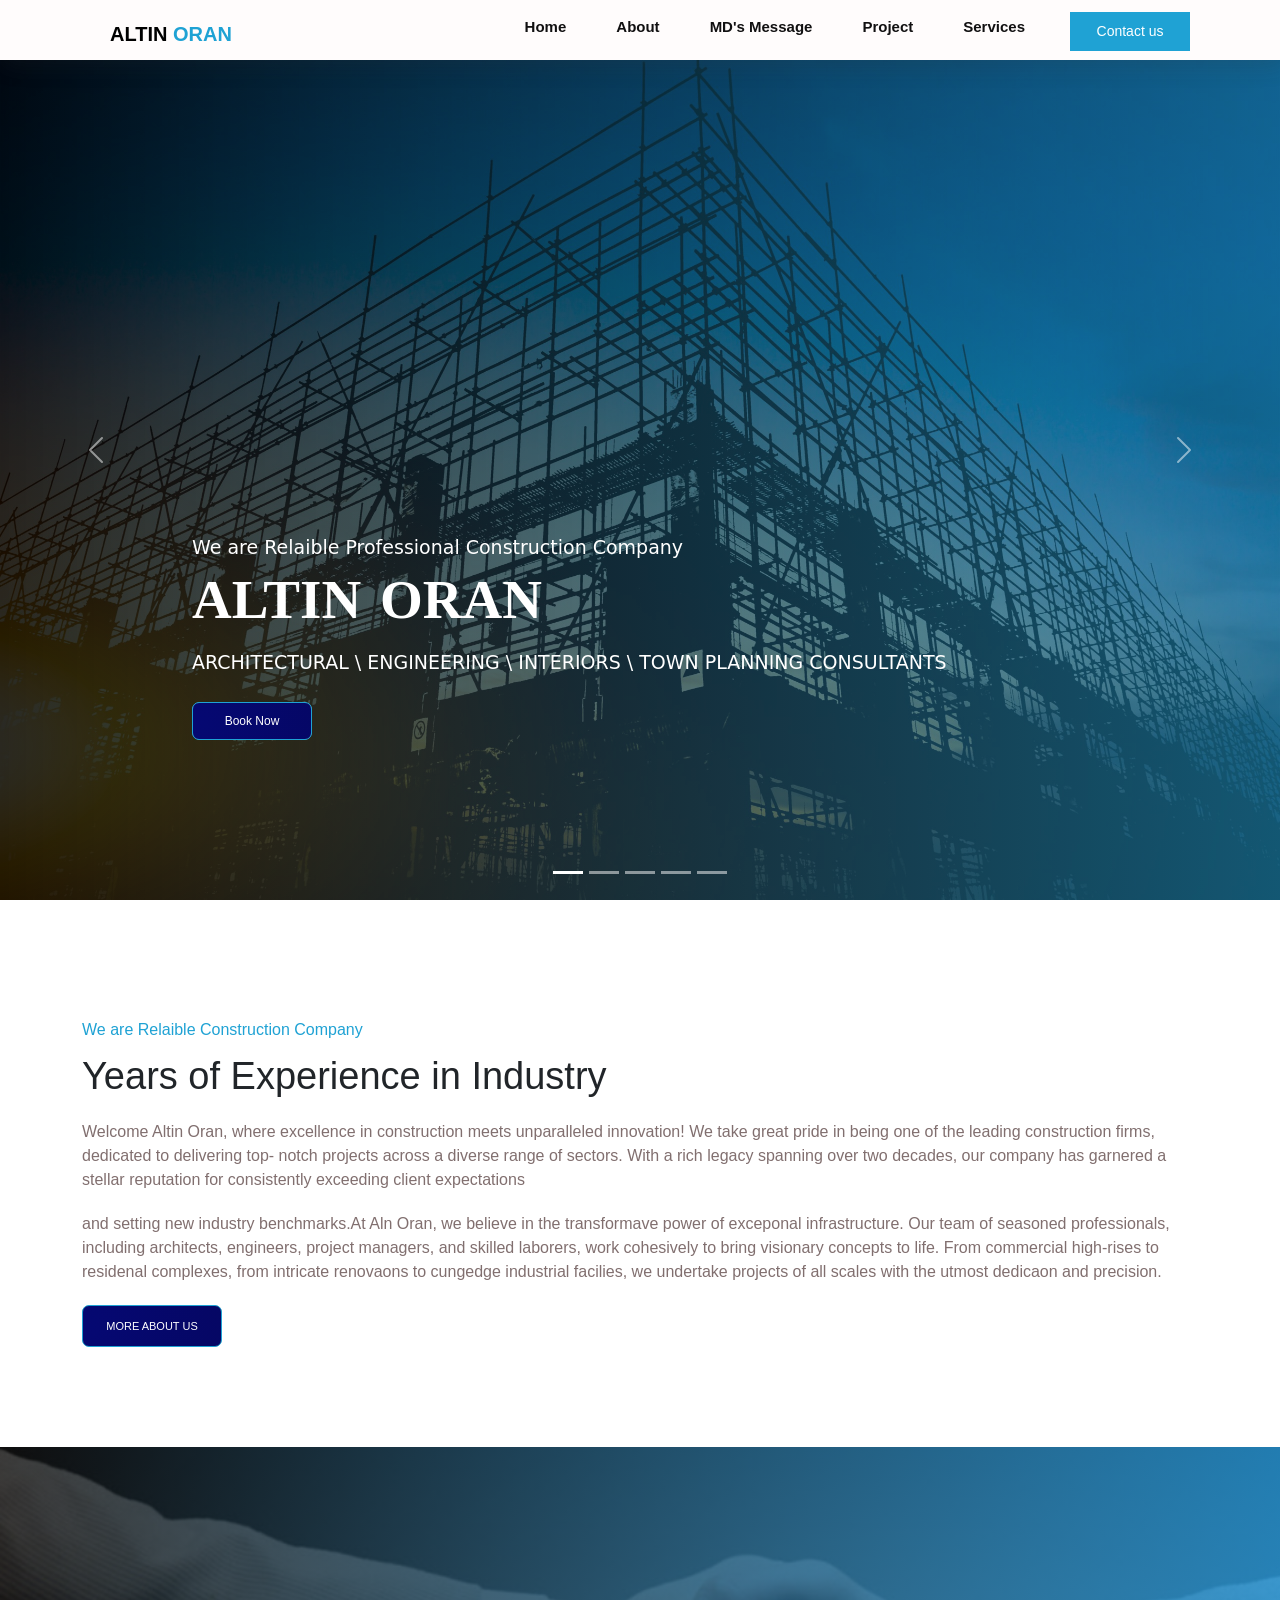
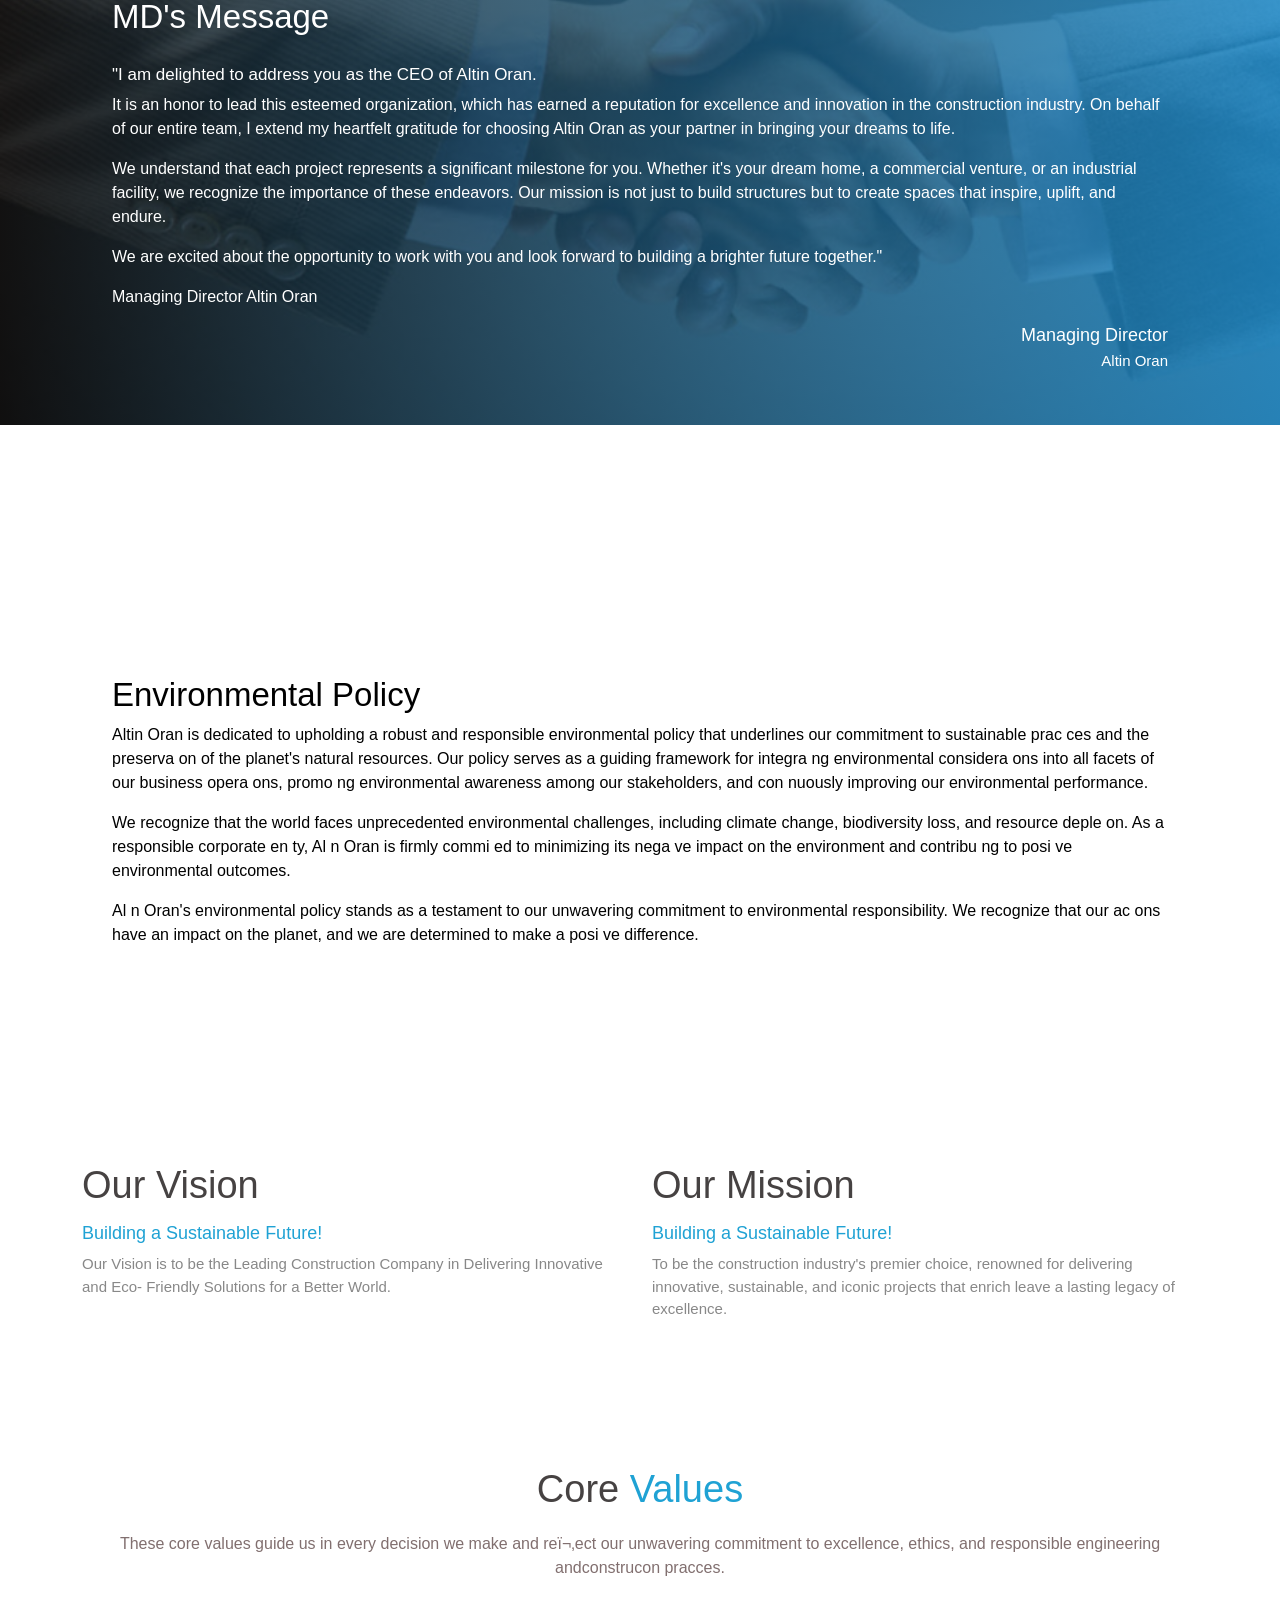
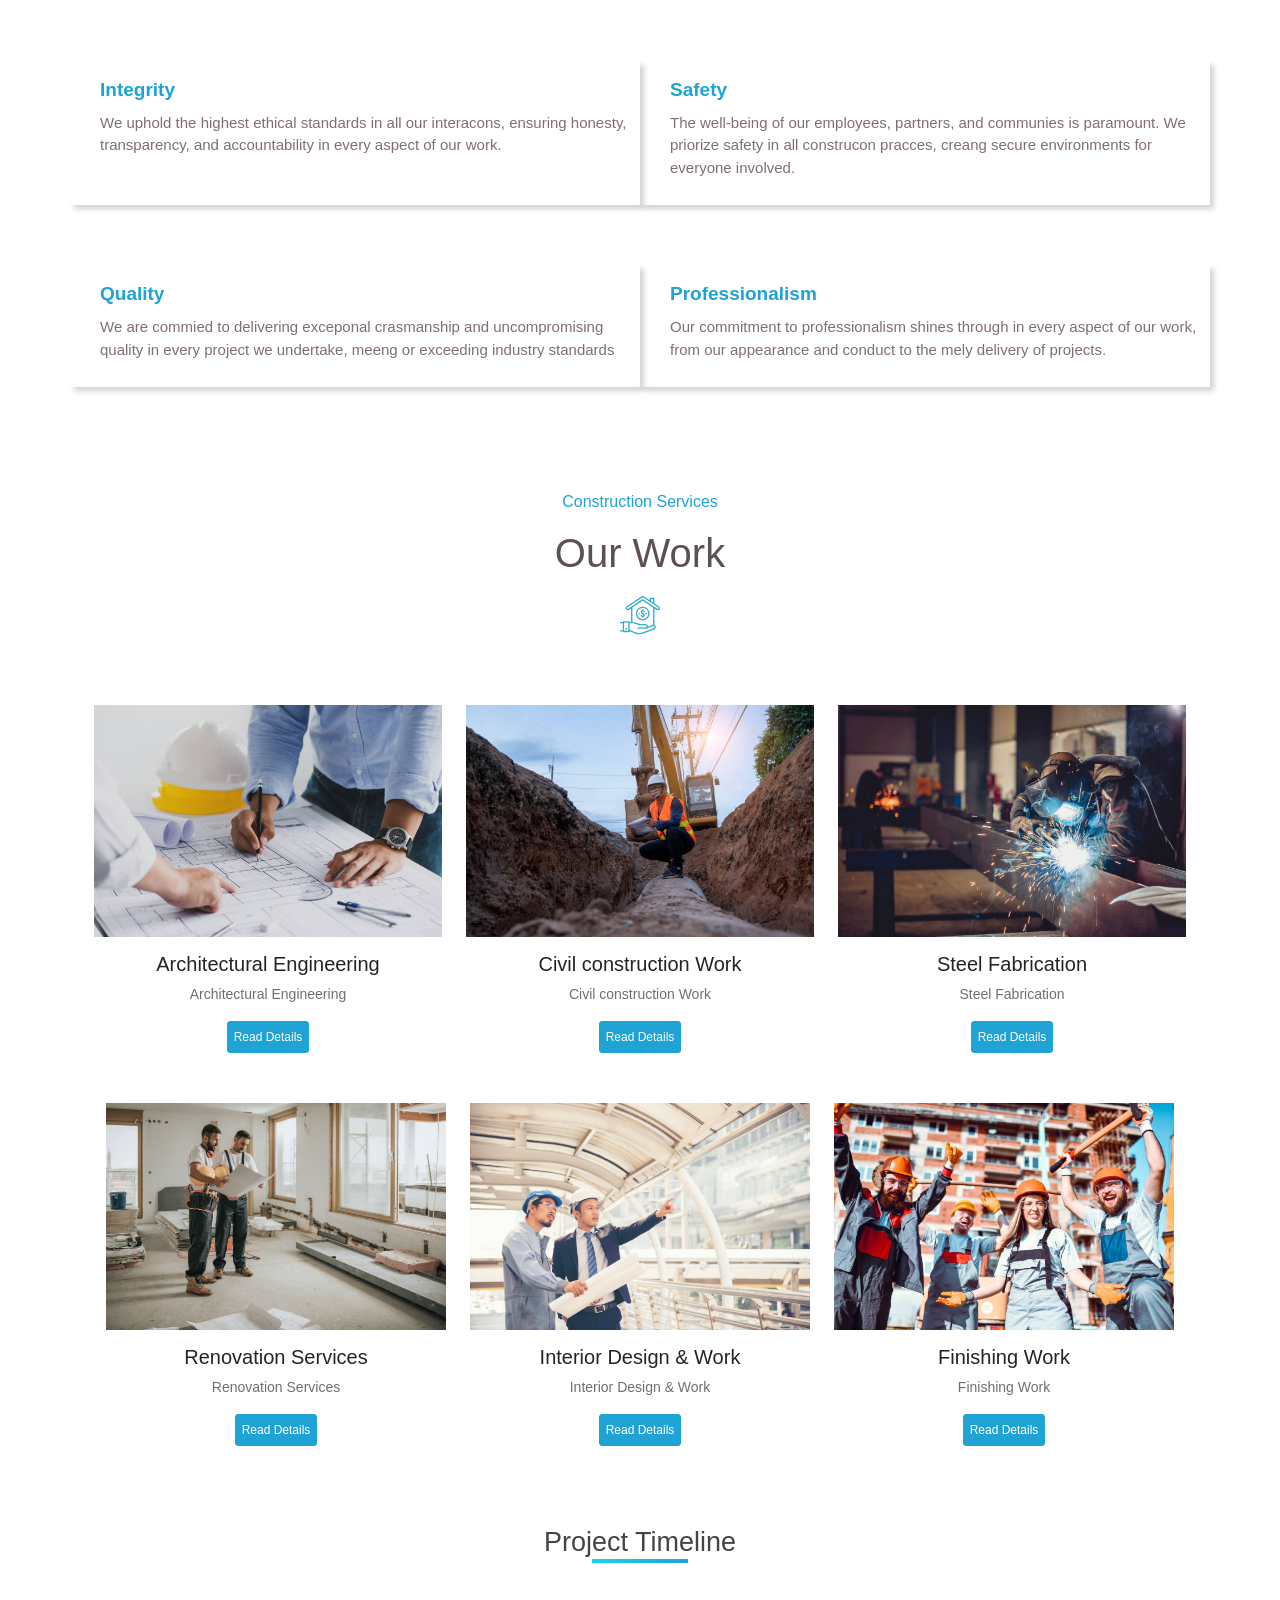
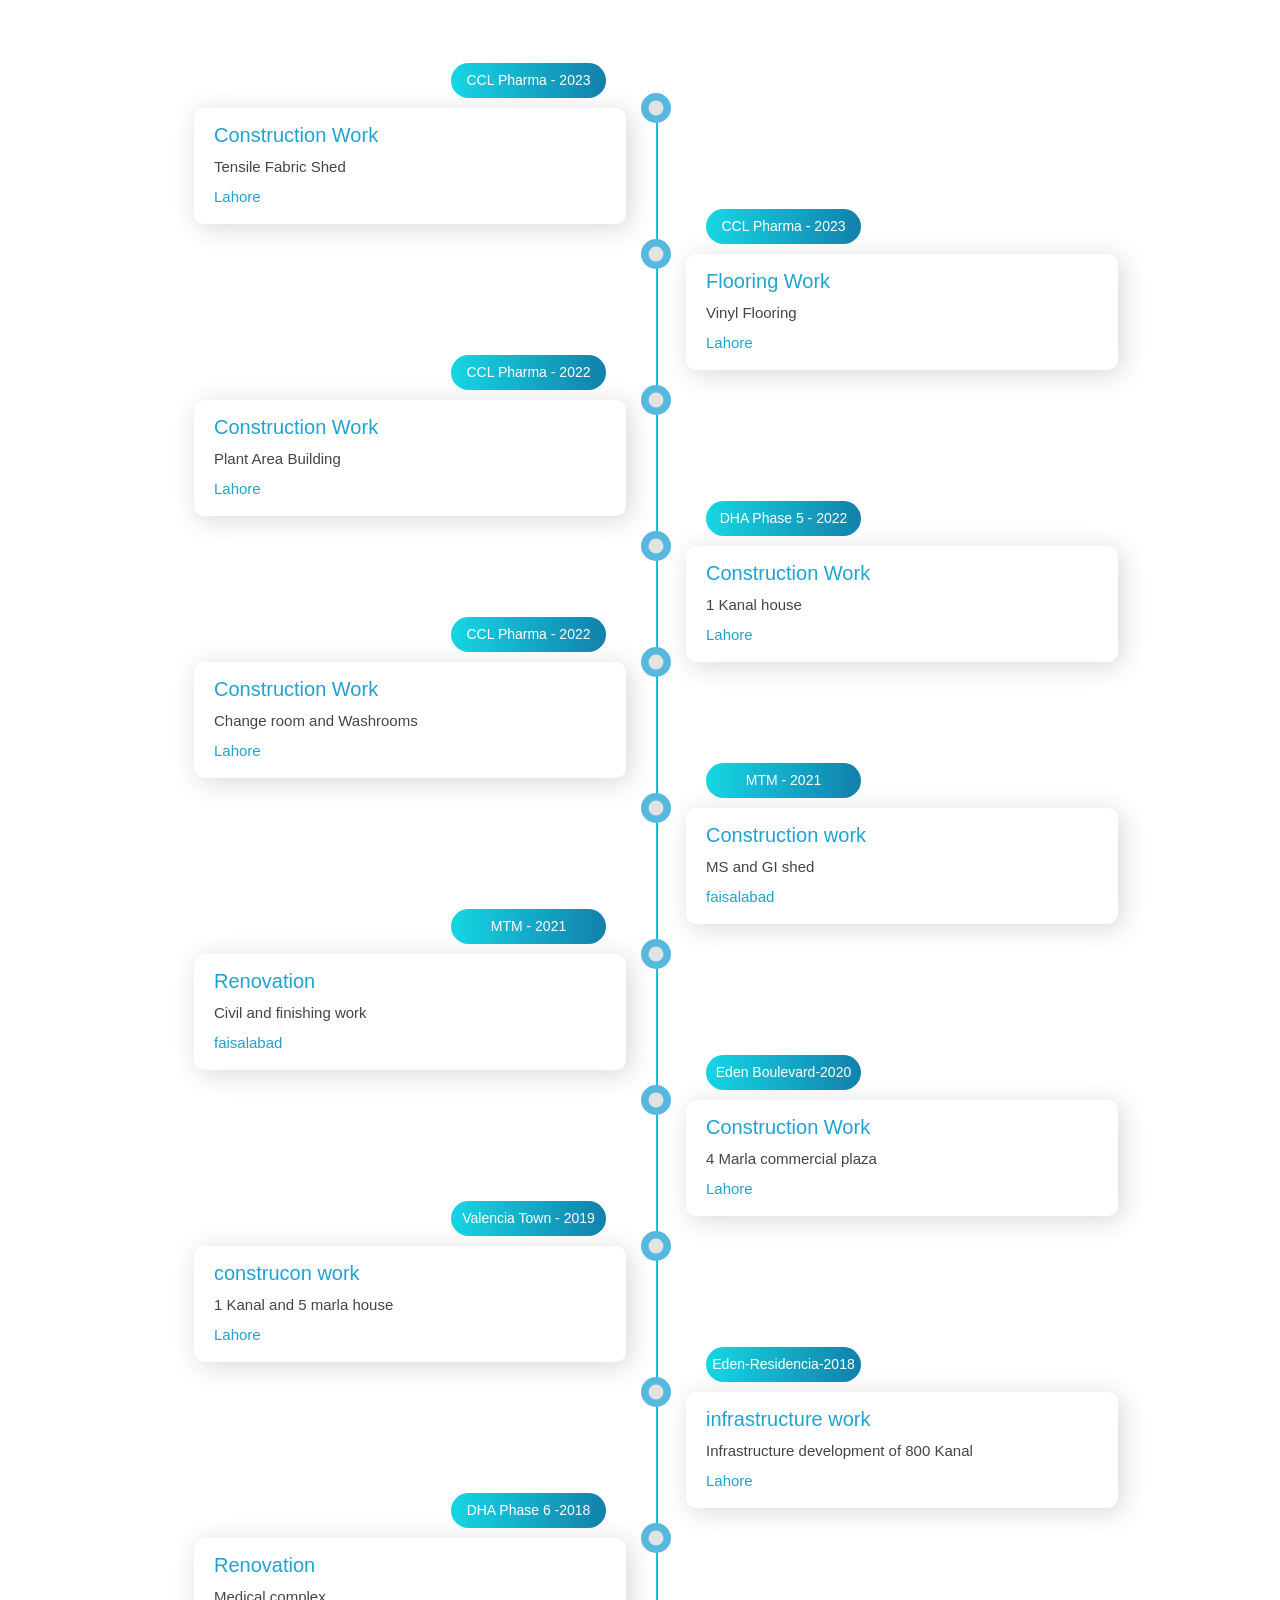
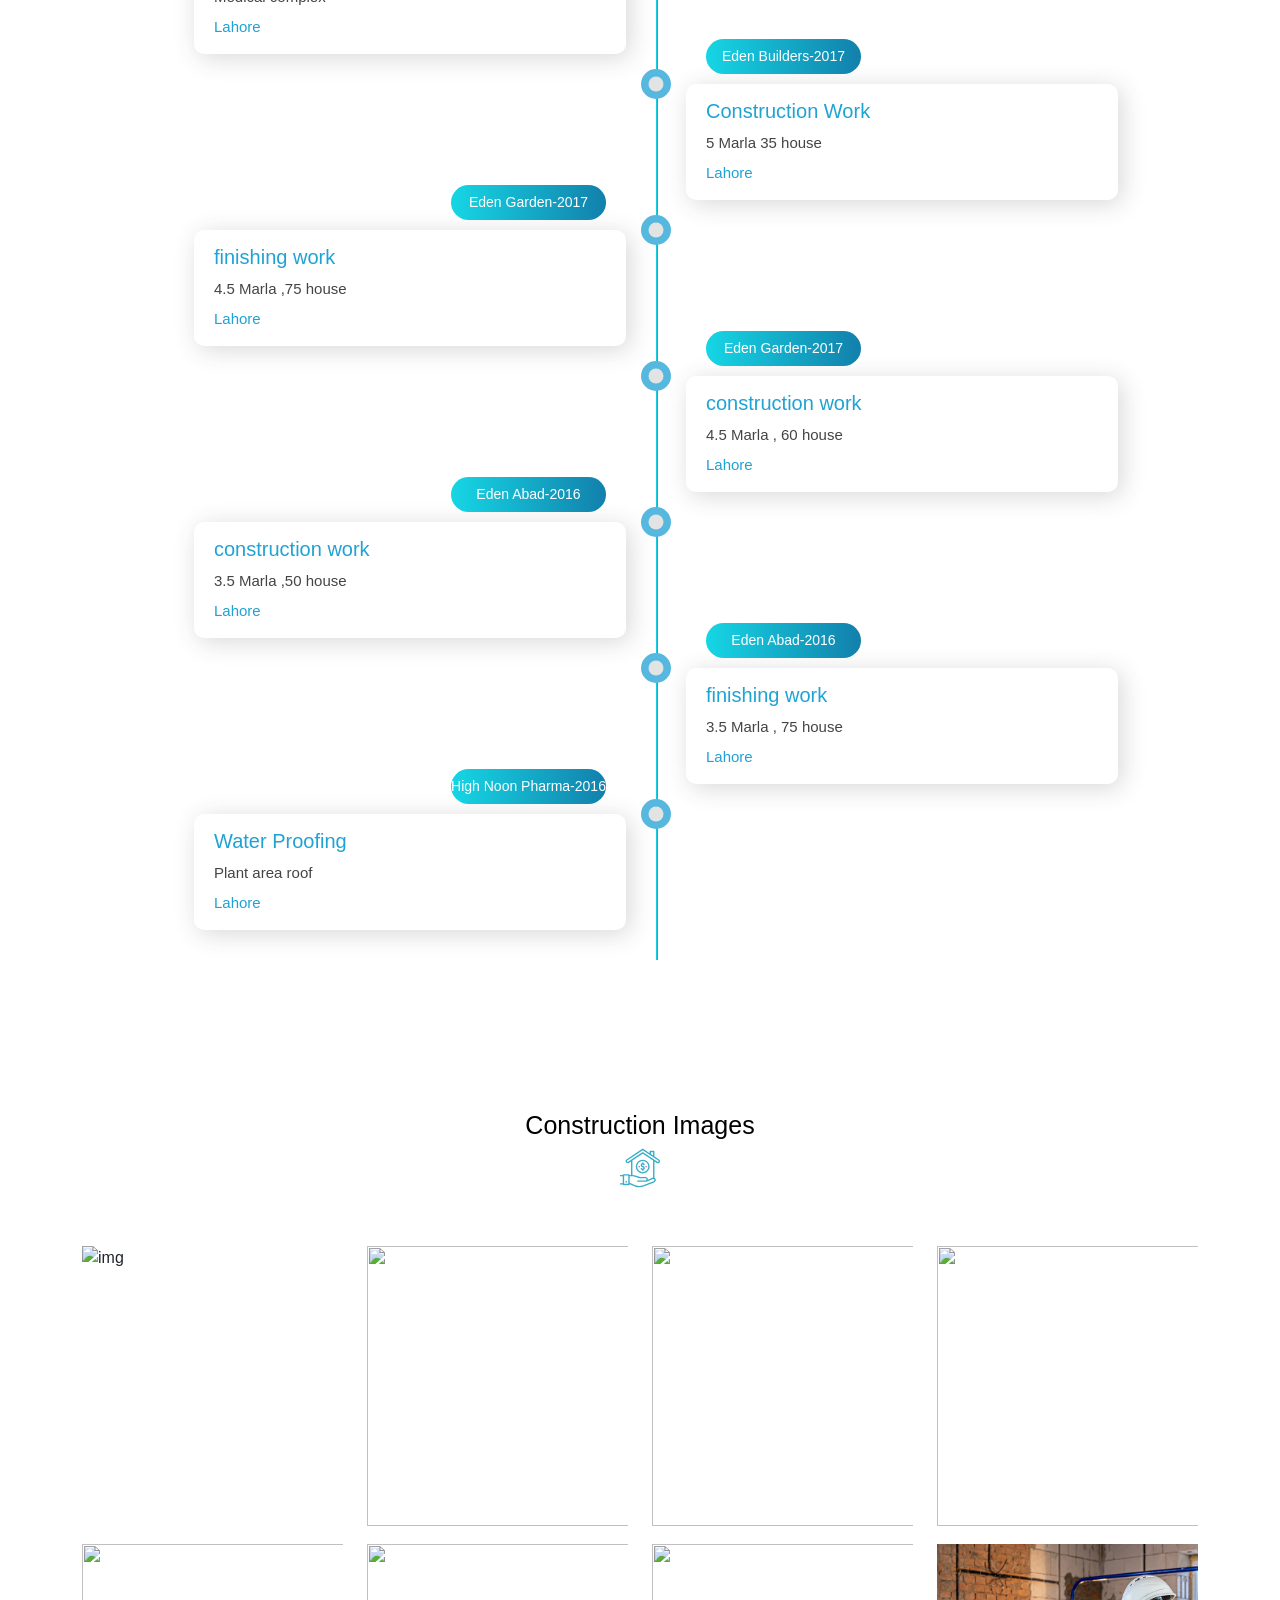
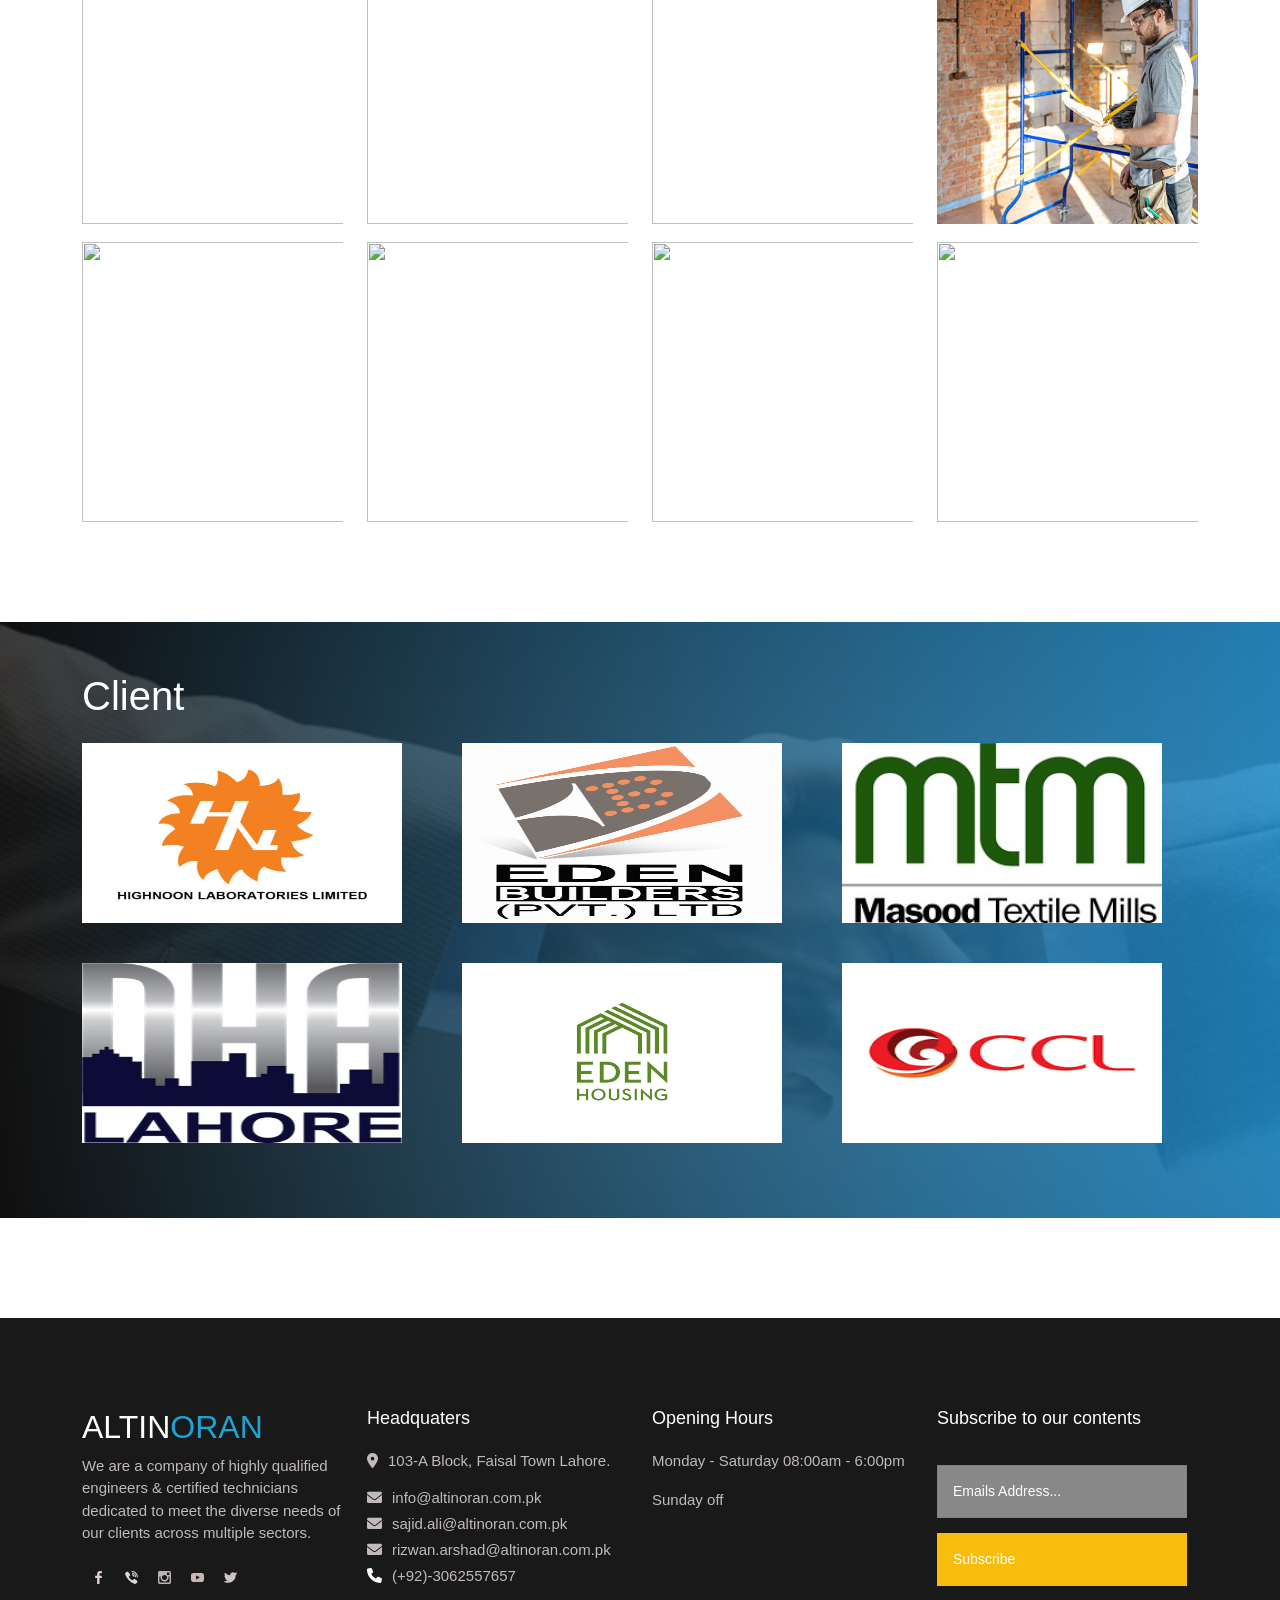
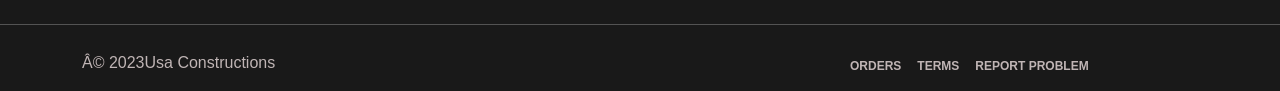
==== navbar.html @ 2ac3b3bf "Add services page and JavaScript for mobile navigation toggle - Created a new services.html file wit" ====
<!DOCTYPE html>
<html lang="en">

<head>
    <meta name="viewport" content="width=device-width, initial-scale=1.0" />
    <title>Altin Oran </title>
    <!-- Font Awesome Icons -->
    <link rel="stylesheet" href="https://cdnjs.cloudflare.com/ajax/libs/font-awesome/6.4.2/css/all.min.css" integrity="sha512-z3gLpd7yknf1YoNbCzqRKc4qyor8gaKU1qmn+CShxbuBusANI9QpRohGBreCFkKxLhei6S9CQXFEbbKuqLg0DA==" crossorigin="anonymous" referrerpolicy="no-referrer" />
    <link rel="stylesheet" href="https://cdnjs.cloudflare.com/ajax/libs/font-awesome/6.0.0-beta3/css/all.min.css" />
    <!-- Google Fonts -->
    <link href="https://fonts.googleapis.com/css2?family=Poppins:wght@600;700&display=swap" rel="stylesheet" />
    <!-- Stylesheet -->
    <link href="https://cdn.jsdelivr.net/npm/bootstrap@5.3.0/dist/css/bootstrap.min.css" rel="stylesheet">
    <script src="https://cdn.jsdelivr.net/npm/bootstrap@5.3.0/dist/js/bootstrap.bundle.min.js"></script>
    <link rel="stylesheet" href="navbar.css" />
    <link href="https://unpkg.com/aos@2.3.1/dist/aos.css" rel="stylesheet">
    <script src="https://unpkg.com/aos@2.3.1/dist/aos.js"></script>
</head>

<body>
    
    <header>
        <nav>
            <a href="navbar.html" id="logo">ALTIN  <span>ORAN</span></a>
            <i class="fas fa-bars" id="ham-menu"></i>
            <ul id="nav-bar">
                <li>
                   <a href="navbar.html">Home</a>
                </li>
                <li>
                    <a href="#aboutt" > About</a>
                </li>
                <li>
                    <a href="#md-msg">MD's Message</a>
                </li>
                <li>
                    <a href="#project">Project</a>
                </li>    
                <li>
                  <a href="serviecs.html" target="_blank">Services</a>
              </li>                            
               <div class="dropdown">
                <button class="dropbtn">Contact us</button>
                 <div class="dropdown-content">
                  <a href="tel:+92 322 4933952">Cell</a>
                  <a href="tel:+92 306 2557657">Chat With Us</a>
                  <a href="mailto:sajid.ali@altinoran.com.pk">Email</a>
                 </div>
               </div>
            </ul>
        </nav>
    </header>
   
   <!-- slider -->

   <div id="carouselExampleCaptions" class="carousel slide" data-bs-ride="carousel">
    <div class="carousel-indicators">
        <button type="button" data-bs-target="#carouselExampleCaptions" data-bs-slide-to="0" class="active" aria-current="true" aria-label="Slide 1"></button>
        <button type="button" data-bs-target="#carouselExampleCaptions" data-bs-slide-to="1" aria-label="Slide 2"></button>
        <button type="button" data-bs-target="#carouselExampleCaptions" data-bs-slide-to="2" aria-label="Slide 3"></button>
        <button type="button" data-bs-target="#carouselExampleCaptions" data-bs-slide-to="3" aria-label="Slide 4"></button>
        <button type="button" data-bs-target="#carouselExampleCaptions" data-bs-slide-to="4" aria-label="Slide 5"></button>
    </div>
    <div class="carousel-inner">
        <div class="carousel-item active">
            <img src="img/slide-1.jpg" class="d-block w-100" alt="...">
            <div class="carousel-caption" id="slider"  data-aos="fade-up">
                <h4>We are Relaible Professional Construction Company</h4>
                <h1>ALTIN ORAN </h1>
                <h4> ARCHITECTURAL \ ENGINEERING \ INTERIORS \ TOWN PLANNING CONSULTANTS </h4> 
                <button onclick="location.href='mailto:tanawishalrai5271@gmail.com'"> Book Now</button>
            </div>
        </div>

        <div class="carousel-item ">
            <img src="img/slide-2.jpg" class="d-block w-100" alt="...">
            <div class="carousel-caption " id="slider"  data-aos="fade-up">

              <h4>We are Relaible Professional Construction Company</h4>
                <h1>ALTIN ORAN </h1>
                <h4>ARCHITECTURAL \ ENGINEERING \ INTERIORS \ TOWN PLANNING CONSULTANTS </h4> 
                <button onclick="location.href='mailto:Shakoor52@gmail.com'"> Book Now</button>

            </div>
        </div>
         
        <div class="carousel-item ">
            <img src="img/slide-3.jpg" class="d-block w-100" alt="...">
            <div class="carousel-caption" id="slider"  data-aos="fade-up">

              <h4>We are Relaible Professional Construction Company</h4>
                <h1>ALTIN ORAN </h1>
                <h4>ARCHITECTURAL \ ENGINEERING \ INTERIORS \ TOWN PLANNING CONSULTANTS</h4>  
                <button onclick="location.href='mailto:Shakoor52@gmail.com'"> Book Now</button>

            </div>
        </div>

        <div class="carousel-item ">
          <img src="img/slider5.jpg" class="d-block w-100" alt="...">
          <div class="carousel-caption" id="slider"  data-aos="fade-up">

            <h4>We are Relaible Professional Construction Company</h4>
              <h1>ALTIN ORAN </h1>
              <h4>ARCHITECTURAL \ ENGINEERING \ INTERIORS \ TOWN PLANNING CONSULTANTS</h4>  
              <button onclick="location.href='mailto:Shakoor52@gmail.com'"> Book Now</button>

          </div>
      </div>

      <div class="carousel-item ">
        <img src="img/Slider6.jpg" class="d-block w-100" alt="...">
        <div class="carousel-caption" id="slider"  data-aos="fade-up">

          <h4>We are Relaible Professional Construction Company</h4>
            <h1>ALTIN ORAN </h1>
            <h4>ARCHITECTURAL \ ENGINEERING \ INTERIORS \ TOWN PLANNING CONSULTANTS</h4>  
            <button onclick="location.href='mailto:Shakoor52@gmail.com'"> Book Now</button>

        </div>
    </div>
    </div>
    <button class="carousel-control-prev" type="button" data-bs-target="#carouselExampleCaptions" data-bs-slide="prev">
      <span class="carousel-control-prev-icon" aria-hidden="true"></span>
      <span class="visually-hidden">Previous</span>
    </button>
    <button class="carousel-control-next" type="button" data-bs-target="#carouselExampleCaptions" data-bs-slide="next">
      <span class="carousel-control-next-icon" aria-hidden="true"></span>
      <span class="visually-hidden">Next</span>
    </button>
  </div>
   <!---------------- experience section --------------------->
<div id="aboutt"></div>
   <div class="container  experience" >
    <div class="row">

        <div class="co-lg-12  col-md-12 col-sm-12 experience-text "  data-aos="zoom-in">
      <h4>We are Relaible Construction Company</h4>
      <h1> Years of Experience in Industry</h1>
      <p>Welcome Altin Oran, where excellence in construction meets unparalleled innovation! We take great pride in being one of the leading construction firms, dedicated to delivering top- notch projects across a diverse range of sectors. With a rich legacy spanning over two decades, our company has garnered a stellar reputation for consistently exceeding client expectations</p>
       <p id="text3">and setting new industry benchmarks.At Aln Oran, we believe in the transformave power of exceponal infrastructure. Our team of seasoned professionals, including architects, engineers, project managers, and skilled laborers, work cohesively to bring visionary concepts to life. From commercial high-rises to residenal complexes, from intricate renovaons to cungedge industrial facilies, we undertake projects of all scales with the utmost dedicaon and precision. </p>
      <button>MORE ABOUT US</button>
        </div>
        

    </div>
 </div>  

  <!-- Professional company -->
  <div id="md-msg"></div>
  <div class="container-fluid  professional-section"  data-aos="zoom-in" >
    <div class="container">
  <h1>MD's Message</h1>
  <h4>"I am delighted to address you as the CEO of Altin Oran.</h4>
  <p>It is an honor to lead this esteemed organization, which has earned a reputation for excellence and innovation in the construction industry. On behalf of our entire team, I extend my heartfelt gratitude for choosing Altin Oran as your partner in bringing your dreams to life.</p> 
  <p >We understand that each project represents a significant milestone for you. Whether it's your dream home, a commercial venture, or an industrial facility, we recognize the importance of these endeavors. Our mission is not just to build structures but to create spaces that inspire, uplift, and endure.</p>
  <p >We are excited about the opportunity to work with you and look forward to building a brighter future together."</p>
  <p>Managing Director Altin Oran</p>
    <div class="experience-manager">
    <h2>Managing Director</h2>
    <p>Altin Oran</p>
  </div>
  </div>
  </div>
  <!-- environmental policy -->
  <div id="md-msg"></div>
  <div class="container-fluid  professional-section envir"  data-aos="zoom-in" >
    <div class="container">
  <h1>Environmental Policy</h1>
  <!-- <h4>"I am delighted to address you as the CEO of Altin Oran.</h4> -->
<p>Altin  Oran is dedicated to upholding a robust and responsible environmental policy that underlines our commitment to sustainable prac ces and the preserva on of the planet's natural resources. Our policy serves as a guiding framework for integra ng environmental considera ons into all facets of our business opera ons, promo ng environmental awareness among our stakeholders, and con nuously improving our environmental performance.</p>
<p>We recognize that the world faces unprecedented environmental challenges, including climate change, biodiversity loss, and resource deple on. As a responsible corporate en ty, Al n Oran is firmly commi ed to minimizing its nega ve impact on the environment and contribu ng to posi ve environmental outcomes.</p>
<p>Al n Oran's environmental policy stands as a testament to our unwavering commitment to environmental responsibility. We recognize that our ac ons have an impact on the planet, and we are determined to make a posi ve difference. </p>  
<!-- <p>Managing Director Altin Oran</p> -->
    <!-- <div class="experience-manager"> -->
    <!-- <h2>Managing Director</h2> -->
    <!-- <p>Altin Oran</p> -->
  </div>
  </div>
  </div>


   <!-- Mission section -->
   <div class="container Mission-section">
    <div class="row">

      <div class="col-lg-6 col-md-6 col-sm-12 " data-aos="fade-right"> 
        <h1>Our Vision</h1>
        <h4>Building a Sustainable Future!</h4>
        <p>Our Vision is to be the Leading Construction Company in Delivering Innovative and Eco- Friendly Solutions for a Better World.
          </p>

      </div>
      <div class="col-lg-6 col-md-6 col-sm-12 Mission-section2" data-aos="fade-left"> 
        <h1>Our Mission</h1>
        <h4>Building a Sustainable Future!</h4>
        <p>To be the construction industry's premier choice, renowned for delivering innovative, sustainable, and iconic projects that enrich leave a lasting legacy of excellence.</p>
      </div>

    </div>

   </div>
   
    <!-- core value -->

<div id="Core"></div>
<div class="container core-header" data-aos="zoom-in">
  <h1>Core <span>Values</span></h1>
  <p>These core values guide us in every decision we make and reﬂect our unwavering commitment to excellence, ethics, and responsible engineering andconstrucon pracces. </p>
</div>
<!-- core body-->
<div class="container core-body">
  <div class="row">

    <div class="col-lg-6 col-md-6 col-sm-12 core-card "data-aos="fade-right" >
      <h1>Integrity</h1>
      <p>We uphold the highest ethical standards in all our interacons, ensuring honesty, transparency, and accountability in every aspect of our work. </p>
    </div>

   <div class="col-lg-6 col-md-6 col-sm-12 core-card" data-aos="fade-left">
    <h1>Safety</h1>
    <p>The well-being of our employees, partners, and communies is paramount. We priorize safety in all construcon pracces, creang secure environments for everyone involved. </p>
   </div>

   <div class="col-lg-6 col-md-6 col-sm-12 core-card" data-aos="fade-right">
    <h1>Quality</h1>
    <p>We are commied to delivering exceponal crasmanship and uncompromising quality in every project we undertake, meeng or exceeding industry standards</p>
   </div>
   <div class="col-lg-6 col-md-6 col-sm-12 core-card" data-aos="fade-left">
    <h1>Professionalism</h1>
    <p>Our commitment to professionalism shines through in every aspect of our work, from our appearance and conduct to the mely delivery of projects.
    </p>
   </div>
   
</div>
<!-- Services body -->
 <!-- Services header -->
 <div class="container services-header">
  <h4>Construction Services</h4>
  <h1>Our Work</h1>
  <img src="img/loan_6g1aygzt9vsm.svg" alt="">
     

</div>
<div class="container services-body">
<div class="row">

   <div class="col-lg-4 col-md-4 col-sm-6 services-card"data-aos="zoom-in">
    <img src="img/arc.jpg" alt="" class="img-fluid">
    <h1>Architectural Engineering </h1>
    <p>Architectural Engineering</p>
    <button><a href="serviecs.html " target="_blank">Read Details</a></button>
     
   </div>
   <div class="col-lg-4 col-md-4 col-sm-6 services-card"data-aos="zoom-in">
    <img src="img/civil.jpg" alt="" class="img-fluid">
    <h1>Civil construction Work </h1>
    <p>Civil construction Work</p>
    <button><a href="serviecs.html " target="_blank">Read Details</a></button>
   </div>
   <div class="col-lg-4 col-md-4 col-sm-6 services-card"data-aos="zoom-in">
    <img src="img/stee.jpg" alt="" class="img-fluid">
    <h1>Steel Fabrication</h1>
    <p>Steel Fabrication</p>
    <button><a href="serviecs.html " target="_blank">Read Details</a></button>
   </div>
</div>

  <div class="container services-body">
    <div class="row">
    
       <div class="col-lg-4 col-md-4 col-sm-6 services-card"data-aos="zoom-in">
        <img src="img/renovate.jpg" alt="" class="img-fluid">
        <h1>Renovation Services</h1>
        <p>Renovation Services</p>
        <button><a href="serviecs.html " target="_blank">Read Details</a></button>
       </div>
       <div class="col-lg-4 col-md-4 col-sm-6 services-card"data-aos="zoom-in">
        <img src="img/interior.jpg" alt="" class="img-fluid">
        <h1>Interior Design & Work</h1>
        <p>Interior Design & Work</p>
        <button><a href="serviecs.html " target="_blank">Read Details</a></button>
       </div>
       <div class="col-lg-4 col-md-4 col-sm-6 services-card"data-aos="zoom-in">
        <img src="img/finishing.jpg" alt="" class="img-fluid">
        <h1>Finishing Work</h1>
        <p>Finishing Work</p>
        <button><a href="serviecs.html " target="_blank">Read Details</a></button>
       </div>
     </div>
     </div>
     </div>     
   

    </div>

   <!-- Construction Section -->
   <div id="project"></div>
   <div class="main">
    <h3 class="heading" >Project Timeline</h3>

    <div class="container222">
        <ul>
            <li>
                <h3 class="title">Construction Work</h3>
                <p>Tensile Fabric Shed</p>
                <a href="#" id="time-link">Lahore</a>
                <span class="circle"></span>
                <span class="date"> CCL Pharma - 2023</span>
            </li>
            <li>
                <h3 class="title">Flooring Work</h3>
                <p>Vinyl Flooring</p>
                <a href="#" id="time-link">Lahore</a>
                <span class="circle"></span>
                <span class="date">CCL Pharma - 2023</span>
            </li>
            <li>
              <h3 class="title">Construction Work</h3>
              <p>Plant Area Building</p>
              <a href="#" id="time-link">Lahore</a>
              <span class="circle"></span>
              <span class="date"> CCL Pharma - 2022</span>
          </li>
          <li>
            <h3 class="title">Construction Work</h3>
            <p>1 Kanal house </p>
            <a href="#" id="time-link">Lahore</a>
            <span class="circle"></span>
            <span class="date"> DHA Phase 5 - 2022</span>
        </li>

        <li id="text3">
          <h3 class="title">Construction Work</h3>
          <p>Change room and Washrooms</p>
          <a href="#" id="time-link">Lahore</a>
          <span class="circle"></span>
          <span class="date"> CCL Pharma - 2022</span>
      </li>

           <li id="text5">
          <h3 class="title">Construction work </h3>
          <p>MS and GI shed </p>
          <a href="#" id="time-link">faisalabad</a>
          <span class="circle"></span>
          <span class="date"> MTM - 2021</span>
      </li>

      <li>
        <h3 class="title">Renovation</h3>
        <p>Civil and finishing work  </p>
        <a href="#" id="time-link">faisalabad</a>
        <span class="circle"></span>
        <span class="date">MTM - 2021</span>
    </li>
    <li>
      <h3 class="title">Construction  Work</h3>
      <p>4 Marla commercial plaza  </p>
      <a href="#" id="time-link">Lahore</a>
      <span class="circle"></span>
      <span class="date">Eden Boulevard-2020</span>
  </li>
  <li>
    <h3 class="title">construcon work</h3>
    <p>1 Kanal and 5 marla house </p>
    <a href="#" id="time-link">Lahore</a>
    <span class="circle"></span>
    <span class="date">Valencia Town - 2019</span>
</li>
<li>
  <h3 class="title">infrastructure work </h3>
  <p>Infrastructure development of 800 Kanal</p>
  <a href="#" id="time-link">Lahore</a>
  <span class="circle"></span>
  <span class="date">Eden-Residencia-2018</span>
</li>
 <li>
  <h3 class="title">Renovation</h3>
  <p>Medical complex </p>
  <a href="#" id="time-link">Lahore</a>
  <span class="circle"></span>
  <span class="date">DHA Phase 6 -2018</span>
</li>
<li>
  <h3 class="title">Construction  Work</h3>
  <p>5 Marla 35 house</p>
  <a href="#" id="time-link">Lahore</a>
  <span class="circle"></span>
  <span class="date">Eden Builders-2017</span>
</li>
<li>
  <h3 class="title">finishing work</h3>
  <p>4.5 Marla ,75 house </p>
  <a href="#" id="time-link">Lahore</a>
  <span class="circle"></span>
  <span class="date">Eden Garden-2017</span>
</li>
<li>
  <h3 class="title">construction work</h3>
  <p>4.5 Marla , 60 house</p>
  <a href="#" id="time-link">Lahore</a>
  <span class="circle"></span>
  <span class="date">Eden Garden-2017</span>
</li>
<li>
  <h3 class="title">construction work</h3>
  <p>3.5 Marla ,50 house</p>
  <a href="#" id="time-link">Lahore</a>
  <span class="circle"></span>
  <span class="date">Eden Abad-2016</span>
</li>
<li>
  <h3 class="title">finishing work</h3>
  <p>3.5 Marla , 75 house </p>
  <a href="#" id="time-link">Lahore</a>
  <span class="circle"></span>
  <span class="date">Eden Abad-2016</span>
</li>
<li>
  <h3 class="title">Water Proofing </h3>
  <p>Plant area roof</p>
  <a href="#" id="time-link">Lahore</a>
  <span class="circle"></span>
  <span class="date">High Noon Pharma-2016</span>
</li>
        </ul>
    </div>
</div>
 
<!-- ---------------------Blog section --------------------->
     
    
<!-- construction section -->
<div class="container construction-head">
  <h4>Construction Images</h4>
  <!-- <h1>Our Projects</h1> -->
  <img src="img/loan_6g1aygzt9vsm.svg" alt="">

</div>
   <!-- Professional body-Section -->
   <div class="container professional-body">
    <div class="row">

      <div class="col-lg-3 col-md-6 col-sm-12 professional-img"  data-aos="zoom-in">
        <!-- <img src="img/portfolio-1.jpg" alt= "" class="img-fluid"> -->
        <img src="D:\altinoran\final2\project-img\img1.jpeg" alt= "img" class="img-fluid">
      </div>
      <div class="col-lg-3 col-md-6 col-sm-12  professional-img"   data-aos="zoom-in">
        <img src="D:\altinoran\final2\project-img\img2.jpeg" alt= "" class="img-fluid">
      </div>
      <div class="col-lg-3 col-md-6 col-sm-12  professional-img"  data-aos="zoom-in">
        <img src="D:\altinoran\final2\project-img\img3.jpeg" alt= "" class="img-fluid">
      </div>
      <div class="col-lg-3 col-md-6 col-sm-12  professional-img"  data-aos="zoom-in">
        <img src="D:\altinoran\final2\project-img\img4.jpeg" alt= "" class="img-fluid">
      </div>
      <div class="col-lg-3 col-md-6 col-sm-12  professional-img"  data-aos="zoom-in">
        <img src="D:\altinoran\final2\project-img\img5.jpeg" alt= "" class="img-fluid">
      </div>
      <div class="col-lg-3 col-md-6 col-sm-12  professional-img"  data-aos="zoom-in">
        <img src="D:\altinoran\final2\project-img\img6.jpeg" alt= "" class="img-fluid">
      </div>
      <div class="col-lg-3 col-md-6 col-sm-12  professional-img"  data-aos="zoom-in">
        <img src="D:\altinoran\final2\project-img\img7.jpeg" alt= "" class="img-fluid">
      </div>
      <div class="col-lg-3 col-md-6 col-sm-12  professional-img"  data-aos="zoom-in">
        <img src="img/portfolio-2.jpg" alt= "" class="img-fluid">
      </div>
      <div class="col-lg-3 col-md-6 col-sm-12  professional-img"  data-aos="zoom-in">
        <img src="D:\altinoran\final2\img\safety-in-construction-site-scaled.jpg" alt= "" class="img-fluid">
      </div>
      <div class="col-lg-3 col-md-6 col-sm-12  professional-img"  data-aos="zoom-in">
        <img src="D:\altinoran\final2\img\1605204.jpg" alt= "" class="img-fluid">
      </div>
      <div class="col-lg-3 col-md-6 col-sm-12  professional-img"  data-aos="zoom-in">
        <img src="D:\altinoran\final2\img\civil.jpg" alt= "" class="img-fluid">
      </div>
      <div class="col-lg-3 col-md-6 col-sm-12  professional-img"  data-aos="zoom-in">
        <img src="D:\altinoran\final2\img\new-residential-house-contemporary-style-building-progress-construction-site-with-blue-sky_293060-4104.jpg" alt= "" class="img-fluid">
      </div>
    </div>
   </div>
  <!-- brand section -->

     <div class="container-fluid   brand-section">
      <div class="container  brand-text" >
        <h1>Client</h1>
        <div class="row">

         <div class="col-lg-4  col-md-4 col-sm-12"  data-aos="zoom-in">
          <img src="img/brand1.jpeg" alt="" class="img-fluid">
         </div>
         <div class="col-lg-4  col-md-4 col-sm-12"  data-aos="zoom-in">
          <img src="img/brand2.jpeg" alt="" class="img-fluid">
         </div>
         <div class="col-lg-4  col-md-4 col-sm-12"  data-aos="zoom-in">
          <img src="img/brand3.jpeg" alt="" class="img-fluid">
         </div>
         <div class="col-lg-4  col-md-4 col-sm-12"  data-aos="zoom-in">
          <img src="img/brand4.jpeg" alt="" class="img-fluid">
         </div>
         <div class="col-lg-4  col-md-4 col-sm-12"  data-aos="zoom-in">
          <img src="img/logo5.gif" alt="" class="img-fluid">
         </div>
         <div class="col-lg-4  col-md-4 col-sm-12"  data-aos="zoom-in">
          <img src="[data-uri]" alt="" class="img-fluid">
         </div>
          



        </div>
      </div>
     </div>

     <!-- brand  body  -->
     
  

   <section class="footer-section">
    <div class="container">
    <div class="row">
      
      <div class="col-lg-3 col-md-6 col-sm-12">
        <!-- <img src="img/logo.png" alt="" class="img-fluid"> -->
        <h2>ALTIN<span>ORAN</span></h2>
        <p>We are a company of highly qualified engineers & certified technicians dedicated to meet the diverse needs of our clients across multiple sectors.</p> 
        <div class="footer-icon">
          <div>
            <img src="img/facebook_logo_dwu5xl2wz5oc.svg" alt="">
          </div>
          <div>
            <img src="img/viber_d9xhu4ff0ckn.svg" alt="">
          </div>
          <div>
            <img src="img/instagram_symbol_ys4swa1fv11k.svg" alt="">
          </div>
          <div>
            <img src="img/youtube_evjp85nsf41x.svg" alt="">
          </div>
          <div>
            <img src="img/twitter_58yrlntehun8.svg" alt="">
          </div>
          

        </div>
      </div>

      <div class="col-lg-3 col-md-6 col-sm-12">
        <h1>Headquaters</h1>
        <p><i class="fa-solid fa-location-dot"></i>103-A Block, Faisal Town Lahore.</p> 
        <h4><i class="fa-solid fa-envelope"></i>info@altinoran.com.pk</h4>
        <h4><i class="fa-solid fa-envelope"></i>sajid.ali@altinoran.com.pk</h4>
        <h4><i class="fa-solid fa-envelope"></i>rizwan.arshad@altinoran.com.pk</h4>

        <h4><i class="fa-solid fa-phone" style="color: #ffffff;"></i>(+92)-3062557657</h4>
      </div>
      <div class="col-lg-3 col-md-6 col-sm-12">
        
        <h1>Opening Hours</h1>
       <p>Monday - Saturday 08:00am - 6:00pm</p>
       <!-- <p>Saturday – Monday: 9am – 8pm</p> -->
       <!-- <p>Monday - Friday 5:30am - 11:008pm</p> -->
       <p>Sunday off </p>
      </div>
      <div class="col-lg-3 col-md-6 col-sm-12">
        <h1>Subscribe to our contents</h1>
        <button>Emails Address...</button>
        <div class="subscribe-button"> 
        <button>Subscribe</button>
      </div>
      </div>
    </div>
   </div>
   <hr class="hr">
  </section>
  <section class="footer-footer">
  <div class="container">
    <div class="row">

      <div class="col-lg-8 col-md-6  col-sm-12">
        <p>© 2023Usa Constructions</p>

      </div>
      <div class="col-lg-4 col-md-6  col-sm-12 footer-terms">
        
        <div>
          <h4>ORDERS </h4>
          
        </div>
        <div>
          <h4>TERMS </h4>
          
        </div>
        <div>
          <h4>REPORT PROBLEM</h4>
          
        </div>

      </div>
      

    </div>

  </div>
</section>

    <!-- Script -->
    <script src="script.js">
    </script>
  
        </script>
        <script>
          AOS.init(
            {
            duration: 1000,
            offset: 120,
            easing: 'ease-in-out'}
          );
        </script>
</body>

</html>
---- navbar.css ----
* {
    padding: 0;
    margin: 0;
    box-sizing: border-box;
}

*:not(i) {
    font-family: "Open Sans", sans-serif; 
}
span{
    color: rgb(31,162,212);
}
header {
    position: fixed;
    width: 100%;
    height: 60px;
    background-color: rgb(255, 252, 252);
    box-shadow: 4px 4px 25px rgba(51, 51, 51, 0.192);
    padding: 15px 90px 0px 80px;
    z-index: 4;
    
    
}

nav {
    display: flex;
    justify-content: space-between;
    align-items: center;
}

nav ul {
    list-style: none;
    display: flex;
    gap: 20px;
}

nav a {
    font-size: 14px;
  
    text-decoration: none;
    margin-left: 30px;
}

nav a#logo {
    color: rgb(0, 0, 0);
    font-size: 20px;
    font-weight: 600;
    margin-bottom: 15px;
    font-family: euclid_circular_a, Arial, "Source Sans Pro", "Helvetica Neue", Helvetica, Arial, sans-serif;
}

nav ul a {
    color: rgb(26, 24, 24);
    font-weight: 600;
    transition: 0.3s;
}

nav ul a:hover {
   color: rgb(31,162,212);
}
#ham-menu {
    display: none;
}
nav ul.active {
    left: 0;
}
.dropbtn {
    background-color: rgb(31,162,212);
    color: white;
    padding: 8px;
    width: 120px;
    font-size: 14px;
    border: 1px solid rgb(31,162,212);
    margin-top: -3px;
    margin-left: 25px;
    transition: 0.4s;
  }
  
  .dropdown {
    position: relative;
    display: inline-block;
    transition: 0.3s;
  }
  
  .dropdown-content {
    display: none;
    position: absolute;
    background-color:rgb(240, 237, 237);
    min-width: 160px;
    box-shadow: 0px 8px 16px 0px rgba(153, 151, 151, 0.2);
    transition: 0.3s;
    border-radius: 7px;
    
  }
  
  .dropdown-content a {
    color: rgb(3, 3, 3);
    padding: 12px 16px;
    font-size: 13px;
    text-decoration: none;
    display: block;
  }
  
  .dropdown-content a:hover {
    color:rgb(31,162,212);
    }
  
  .dropdown:hover .dropdown-content {display: block;}
  
 /* slider */
 
.carousel-item {
    height: 100vh;
    min-height: 300px;
    width: 100%;
}

.carousel-item img {
    background-position: center center;
    background-size: cover;
    height: 100vh;
    -webkit-background-size: cover;
}

/* .carousel-caption {
    z-index: 2;
    color: white;
    margin-bottom: 100px;
} */
.carousel-caption {
    z-index: 2;
    color: white;
    margin-bottom: 120px; 
}

.carousel-caption h1 {
    font-size: 55px;
    word-spacing: 5px;
    padding-bottom: 10px;
    font-weight: 900;
    font-family: "Playfair Display", serif;
}

.carousel-caption h4 {
    font-family: system-ui;
    font-size: 19px;
    font-weight: 450;
}

.carousel-caption button {
    padding: 9px;
    width: 120px;
    margin-top: 20px;
    font-size: 12px;
    border: 1px solid rgb(31,162,212);
    /* background-color: rgb(31,162,212); */
    color: white;
    border-radius: 7px;
    transition: 0.3s;
    background-image: radial-gradient( circle 610px at 5.2% 51.6%,  rgba(5,8,114,1) 0%, rgba(7,3,53,1) 97.5% );
}

.carousel-caption button:hover {
    background-color: white;
    /* color: black; */
    border: 1px solid rgb(20, 19, 19);
}

.carousel-inner::before {
    content: '';
    position: absolute;
    height: 100%;
    width: 100%;
    top: 0%;
    left: 0%;
    background-image: linear-gradient(to right, rgba(0, 0, 0, 0.836), rgba(31, 161, 212, 0.541));
    /* background-color: rgba(0, 0, 0, 0.212); */
    z-index: 1;
}
.w-100 {
    height: 100vh;
}

#slider{
    text-align: left;
}
.contact{
    padding: 5px;
    width: 110px;
    margin-left: 10px;
    font-size: 14px;
    border: 1px solid rgb(31,162,212);
    background-color: rgb(31,162,212);
    color: white;
    transition: 0.3s;
}
.contact:hover {
    background-color: rgb(9, 10, 10);
    color: rgb(255, 255, 255);
    border: 1px solid rgb(0, 0, 0);
}
.building{
    display: flex;
    margin: 60px;
    margin-top: 30px;
    
}
.building div{
    margin: 15px;
}
.construction-engineer{
    background-image: linear-gradient(to right, rgba(0, 0, 0, 0.932), rgba(19, 126, 175, 0.829)) ,url(img/stee.jpg);
    background-repeat: no-repeat;
    background-size: cover;
    background-position: center;
    width: 100%;
    text-align: center;
    color: white;
    border-radius: 8px;
}
.construction-building{
    background-image: linear-gradient(to right,rgba(0, 0, 0, 0.952), rgba(22, 133, 184, 0.938)) , url(img/finishing.jpg);
    background-repeat: no-repeat;
    background-size: cover;
    background-position: center;
    width: 100%;
    color: white;
    text-align: center;
    border-radius: 8px;
}
.inner-text{
    padding: 20px;
    z-index: 3;
}
.inner-text h1{
    font-size: 28px;
    margin-top: 5px;
    margin-bottom: 10px;
}

.inner-text button:hover{
    background-color: white;
   border: 1px solid white;
   color: #000000; 
}

/* ------------------Services section  ---------------------*/
.services-header{
    text-align: center;
    margin-top: 80px;

}
.services-header h4{
    color:  rgb(31,162,212);
    font-size: 16px;
    font-weight: 500;
}
.services-header h1{
    font-size: 40px;
    color: rgb(92, 80, 80);
    padding-top: 10px;
}
.services-header img{
    height: 40px;
    width: 40px;
    margin-top: 10px;
    margin-bottom: 20px;
    
}
 /* Services body */
 .services-body{
    margin-top: 50px;
    text-align: center;
 }
 .services-body img{
    width: 100%;
    cursor: pointer;
    transition: 0.3s;
 }
 .services-body img:hover{
    -webkit-filter: grayscale(100%); /* Safari 6.0 - 9.0 */
    filter: grayscale(100%);
 }
 .services-body  h1{
    font-size: 20px;
    font-weight: 500;
    padding-top: 15px;
 }
 .services-body p{
    font-size: 14px;
    color: rgb(114, 110, 110);
 }
 .services-body button a{
    text-decoration: none;
    color: white;
 }
 .services-body button{
    border: 1px solid rgb(31,162,212);
    background-color: rgb(31,162,212);
    font-size: 12px;
    padding: 6px;
    border-radius: 3px;
 }
 /* timeline */
 .main{
    width: 100%;
    margin-top: 30px;
    height: auto;
    background-color: rgb(255, 255, 255);
    font-family: poppins;
    padding: 50px 0;
    display: grid;
    place-items: center;
}
.main .heading{
    font-size: 27px;
    font-weight: 500;
    color: rgba(33, 35, 36, 0.849);
    position: relative;
    margin-bottom: 80px;
}
.heading::after{
    content: " ";
    position: absolute;
    width: 50%;
    height: 4px;
    left: 50%;
    bottom: -5px;
    background-image: linear-gradient(to right, rgb(22, 214, 228),rgb(31,162,212));
    transform: translateX(-50%);
}

/* Container222 Css Start  */
#time-link {
    color: rgb(31,162,212);;

}
.container222{
    margin-top: 70px;
    width: 70%;
    height: auto;
    position: relative;
}
.container222 ul::after{
    position: absolute;
    content: '';
    width: 2px;
    height: 100%;
    background-image: linear-gradient(to right, rgb(22, 214, 228),rgb(31,162,212));
}
.container222 ul{
    list-style: none;
}
.container222 ul li{
    width: 50%;
    height: auto;
    padding: 15px 20px;
    background-color: #ffffff;
    margin-bottom: 30px;
    border-radius: 10px;
    box-shadow: 4px 4px 25px rgba(51, 51, 51, 0.192);
    position: relative;
    z-index: 3;
}
.container222 ul li:nth-child(odd){
    float: left;
    clear: right;
    transform: translateX(-30px);
}
.container222 ul li:nth-child(odd) .date{
    right: 20px;
}
.container222 ul li:nth-child(even){
    float: right;
    clear: left;
    transform: translateX(30px);
}
.container222 ul li:nth-child(4){
    margin-bottom: 0;
}
.container222 ul li .title{
    font-size: 20px;
    font-weight: 500;
    color:rgb(31,162,212);
}
ul li p{
    font-size: 15px;
    color: #444;
    margin: 7px 0;
    line-height: 23px;
}
ul li a{
    font-size: 15px;
    color: rgb(17, 16, 17);
    text-decoration: none;
}
ul li .date{
    position: absolute;
    top: -45px;
    width: 155px;
    height: 35px;
    border-radius: 20px;
    color: #fff;
    background-image:linear-gradient(to right, rgb(22, 214, 228),rgb(18, 128, 172));
    display: grid;
    place-items: center;
    font-size: 14px;
}
.container222 ul li .circle{
    width: 30px;
    height: 30px;
    border-radius: 50%;
    background-color: rgb(87, 184, 223);
    position: absolute;
    top: 0;
}
.container222 ul li .circle::after{
    content: '';
    position: absolute;
    width: 15px;
    height: 15px;
    background-color: rgb(226, 228, 227);
    border-radius: 50%;
    top: 50%;
    left: 50%;
    transform: translate(-50%, -50%);
}
.container222 ul li:nth-child(odd) .circle{
    right: -30px;
    transform: translate(50%, -50%);
}
.container222 ul li:nth-child(even) .circle{
    left: -30px;
    transform: translate(-50%, -50%);
}

/*  Media Query Started  */
 /*----------------- experience section -----------------*/
 .experience{
    margin-top: 70px;
 }
 .experience-text{
    margin-top:50px;
 }
 .experience-text h4{
    color:  rgb(31,162,212);
    font-size: 16px;
 }
 .experience-text h1{
  font-size: 38px;
  margin-top: 15px;
 }
 .experience-text p{
    font-size: 16px;
    color: rgb(129, 111, 111);
    margin-top: 20px;
 }
 .experience-text button{
    background-color: rgb(43, 44, 45);
    border: 1px solid rgb(31,162,212);
    color: white;
    padding: 12px;
    font-size: 11px;
    width: 140px;
    transition: 0.3s;
    cursor: pointer;
    margin-top: 5px;
    border-radius: 7px;
    background-image: radial-gradient( circle 610px at 5.2% 51.6%,  rgba(5,8,114,1) 0%, rgba(7,3,53,1) 97.5% );

 }
 .experience-text button:hover{
    background-color: rgb(14, 15, 15);
    border: 1px solid rgb(2, 2, 2);
 }
 
.experience-img img{
    width: 100%;
    height: 680px;

}
.experience-manager{
    float: right;
}
.experience-manager h2{
    font-size: 18px;
}
.experience-manager p{
    font-size: 15px;
    margin-top: -5px;
    text-align: right;
}


 /* Professional company */
 .professional-section{
   margin-top: 100px;
   background-image: linear-gradient(to right, rgba(15, 14, 14, 0.795), rgba(28, 135, 197, 0.849)) ,url(img/our-clients-duche-trading.jpg);
   background-repeat: no-repeat;
   background-size: cover;
   background-attachment: fixed;
   padding: 100px;
   color: white;
   text-align: left;
 }
 .envir{
    /* background-image: linear-gradient(to right, rgba(15, 14, 14, 0.795), rgba(28, 135, 197, 0.849)) ,url(); */
   
    background-image: url('https://img.freepik.com/premium-photo/world-water-day-hands-waiting-world-water-drop-shape-background-blurred-flowers-sky-with-light-sun-elements-this-image-furnished-by-nasa_35691-3777.jpg');
    background-size: cover;
    background-repeat: no-repeat;
    background-attachment: fixed;
    color: #000000;
    opacity: 0.5;
    
 }
 .professional-section h1{
 font-size: 33px;
    z-index: 2;
 padding-top: 50px;
 }
 .professional-section h4{
    font-size: 17px;
    padding-top: 20px;
    z-index: 2;
 }
 
 /* construction section */
 .construction-head{
    text-align: center;
    margin-top: 100px;
 }
 .construction-head h4{
    color: #000000;
    font-size: 25px;
    font-weight: 300;
 }
.construction-head h1{
    font-size: 43px;
    padding-top: 5px;

}
.construction-head img{
    height: 40px;
    width: 40px;
}
 /* construction  body section  */

 .professional-body{
    margin-top: 40px;
 }
 .professional-img img{
    margin-top: 18px;
    transition: 0.4s;
    height: 280px;
    width: 300px;
 }
 .professional-img img:hover{
    -webkit-filter: grayscale(100%); /* Safari 6.0 - 9.0 */
    filter: grayscale(100%);

 }
 
 .footer-section{
    margin-top: 100px;
    background-color: rgb(25,25,25);
    color: white;
    padding-top: 90px;
    padding-bottom: 10px;
    width: 100%;
 }
 .footer-section img{
    margin-bottom: 15px;
 }
 .footer-section h1{
    font-size: 18px;
    margin-bottom: 20px;
 }
 .footer-section h4{
    font-size: 15px;
    color: rgb(194, 186, 186);
 }
 .footer-section p{
    color: rgb(194, 186, 186);
    margin-top: 5px;
    font-size: 15px;
 }
 .footer-section button{
    padding: 15px;
    background-color: #888;
    border:  1px solid gray;
    width: 250px;
    color: white;
    text-align: start;
    font-size: 14px;
    margin-top: 15px;
 }
 .subscribe-button button{
    background-color: rgb(248,189,12);
    border: 1px solid rgb(248,189,12);

 }
 .footer-icon{
    display: flex;
 }
 .footer-icon img{
    height: 13px;
    width: 13px;
    margin: 10px;
 }
 .hr{
    margin-top: 30px;
 }
 .footer-footer{
    background-color: rgb(25,25,25);
    color: rgb(192, 181, 181);
 }
 .footer-terms{
    display: flex;
 }
 .footer-terms h4{
    font-size: 12px;
    font-weight: 600;
    margin: 8px;
 }
 .Mission-section{
margin-top: 100px;    
 }
 .Mission-section h1{
    font-size: 38px;
    color: #464242;
 }
 .Mission-section h4{
    color:  rgb(31,162,212);
    font-size: 18px;
    margin-top: 15px;
 }
 .Mission-section p{
    font-size: 15px;
    color: #888;
 }

 /* company logo */
 .brand-section{
    margin-top: 100px;
    background-image:  linear-gradient(to right, rgba(15, 14, 14, 0.795), rgba(28, 135, 197, 0.849)), url(img/our-clients-duche-trading.jpg);
    background-repeat: none;
    color: white;
    background-attachment: scroll;  
    background-size: cover;
    padding-bottom: 50px;
    
 }
 .brand-section img{
    width: 90%;
    height: 180px;
    margin-top: 15px;
    margin-bottom: 25px;
 }
 .brand-text h1{
    padding-top: 50px;
 }

 /* core section */
 .core-header{
    text-align: center;
    padding-top: 130px;
    padding-bottom: 30px;
 }
 .core-header h1{
    font-size: 38px;
    color: #464242;
 }
 .core-header p{
    font-size: 16px;
    color: rgb(129, 111, 111);
    margin-top: 20px;
 }
 .core-card{
    box-shadow: 4px 4px 5px rgba(29, 27, 27, 0.192);;
    margin-bottom: 25px;
    padding-left: 30px;
    padding-right: 10px;
    padding-bottom: 10px;
    margin-top: 35px;
 }
 
 .core-card h1{
    font-size: 19px;
    font-weight: 600;
    padding-top: 18px;
    color:  rgb(31,162,212);
 }
 .core-card p{
    font-size: 15px;
    color: rgb(129, 111, 111);
    margin-top: 10px;

 }
 /* Services  page start*/
 .back{
    display: none;
 }
.services2-section{
 margin-bottom: -100px;
 background-position: center center;
 padding: 50px;
 width: 100%;
 background-image:  linear-gradient(to right, rgba(0, 0, 0, 0.822), rgba(28, 135, 197, 0.849)), url(img/our-clients-duche-trading.jpg);
 background-repeat: none;
 color: white;
 background-size: cover;
}
.services2-Header{
    text-align: center;
    padding-top: 110px;
    color: white;

}
.services2-Header h4{
    font-size: 16px;
}
.services2-Header h1{
    font-size: 37px;
    font-weight: 500;
    padding-top: 5px;
} 
.services2-Header img{
    height: 40px;
    width: 40px;
    margin-top: 10px;
}
/* Architectural-services */
.Architectural-services{
    margin-top: 110px;
    width: 100%;
    padding: 50px;
    background-color: rgba(177, 25, 25, 0.12);
    border-radius: 12px;
    border: 1px solid rgba(209, 213, 219, 0.3);
}
.Architectural-services h1{
    font-size: 30px;
}
.Architectural-services p{
    font-size: 16px;
    padding-top: 30px;
}
.Architectural-services img{
    height: 40px;
    width: 40px;
    margin-top: 10px;
}
.director{
    float: right;
}
.director h4{
    font-size: 18px;
}
.director h5{
    float: right;
    font-size: 15px;
}
@media screen and (max-width:1224px){
    .container222{
        width: 85%;
    }
}
@media only screen and (max-width: 991px) {
    header {
        padding: 10px 20px 20px 20px;
        
        
    }
    
    .Topbar{
        display: none;
    }
    #ham-menu {
        display: block;
        color: #000000;
    }
    nav a#logo,
    #ham-menu {
        font-size: 23px;
    }
    nav ul {
        background-color: rgb(255, 255, 255);
        left: -100vw;
        top: 60px;
        width: 100vw;
        position: fixed;
        height: calc(100vh - 73.6px);
        display: flex;
        flex-direction: column;
        align-items: center;
        justify-content: space-around;
        transition: 1s;
        gap: 0;
        z-index: 3;
    }
    nav ul li a {
        font-size: 20px;
    }
    
    

    .building{
        margin-top: 140px;
        margin: 30px;
    }
    .building div{
        margin: 15px;
    }
    .inner-text{
        border: none;
        padding: 0px;
      
        
    }
    .inner-text h1{
        margin-top: 90px;
    }
    .experience-text{
        margin-top: 30px;
        padding-top: 60px;
     }
     .experience-text h4{
        color:  rgb(31,162,212);
        font-size: 15px;
     }
     .experience-text h1{
      font-size: 30px;
      margin-top: 15px;
     }
     .experience-text p{
        font-size: 14px;
        color: rgb(129, 111, 111);
        margin-top: 20px;
     }
     .experience-text button{
        
        padding: 10px;
        font-size: 11px;
        width: 120px;
        transition: 0.3s;
        cursor: pointer;
        margin-top: 5px;
     }
     
.experience-img img{
    width: 100%;
    height: 570px;

}
.Blog-body button{
    display: none
}
 .blog-card{
    margin-top: 25px;
 }   

 .professional-img img{
    margin-top: 18px;
    transition: 0.4s;
    width: 100%;
 }
 .brand-section img{
    width: 100%;
    height: 140px;
    margin-top: 15px;
    margin-bottom: 25px;
 }
 .carousel-item {
    height: 80vh;
    min-height: 300px;
    width: 100%;
}
 .carousel-caption {
    margin-bottom: 240px;
    text-align: center; 
}   
.carousel-caption h4{
    font-size: 25px;
}
.carousel-caption h1{
    font-size: 60px;
    padding-top: 18px;
    padding-bottom: 18px;
}
.carousel-caption button{
    font-size: 19px;
    width: 170px;
    padding: 8px;
    margin-top: 35px;
}
#text3{
    display: none;
}
.inner-text h1{
    font-size: 38px;

}
.inner-text h4{
    font-size: 25px;
}
.inner-text button{
    font-size: 18px;
    width: 180px;

}
.services-header h4{
    font-size: 25px;
}
.services-header h1{
    font-size: 55px;
}
.services-card h1{
    font-size: 24px;
}
.services-card p{
    font-size: 22px;
}
.Mission-section h1{
    font-size: 45px;
}
.Mission-section h4{
    font-size: 22px;
}
.Mission-section p{
    font-size: 25px;
    margin-top: 15px;
    
}
.container222{
    width: 80%;
    transform: translateX(15px);
}
.container222 ul::after{
    left: -30px;
}
.container222 ul li{
    width: 100%;
    float: none;
    clear: none;
    margin-bottom: 80px;
}
.container222 ul li:nth-child(odd){
    text-align: left;
    transform: translateX(0);
}
.container222 ul li:nth-child(odd) .date{
    left: 20px;
}
.container222 ul li:nth-child(odd) .circle{
    left: -30px;
    transform: translate(-50%, -50%);
}
.container222 ul li:nth-child(even){
    transform: translateX(0);
}
.experience-text{
    margin-top: -20px;
}
 .experience-text h4{
    font-size: 23px;
    display: none;

 }
 .experience-text h1{
    font-size: 30px;
   display: none;
 }
 .experience-text button{
    font-size: 18px;
    width: 200px;
 }
 .Blog-header h4{
    font-size: 25px;
    color: rgb(15, 86, 153);

 }
 .Blog-header h1{
    font-size: 40px;
 }
 .experience-text p{
    font-size: 22px;
 }
.blog-card h1{
    font-size: 26px;
    line-height: 35px;

}
.blog-card p{
    font-size: 25px;
}
.blog-card h4{
    font-size: 20px;
}
.professional-section h1{
    font-size: 35px;
}
.professional-section h4{
    font-size: 25px;
}
.professional-section p{
    font-size: 25px;   
}
.construction-head h4{
    font-size: 28px;
}
.construction-head h1{
    font-size: 45px;
}
.construction-head h1{
    font-size: 45px;


}
.brand-text{
    padding-bottom: 20px;
}
.footer-section h1{
    font-size: 25px;
    padding-top: 15px;

}
.footer-section h4{
    font-size: 25px;
}
.footer-section p{
    font-size: 25px;
}
.footer-section button{
    font-size: 20px;
}
.footer-section img{
    height: 50px;
}

.footer-footer{
    display: none;
}
.building{
    display: flex;
    flex-direction: column;
    margin-top: 50px;
}
.building div{
    margin: 3px;
    margin-top: 50px;
}
.inner-text h1{
    font-size: 26px;
    padding-top: 10px;
}
.Architectural-services{
    margin-top: 110px;
    width: 100%;
    padding: 50px;
    background-color: rgba(177, 25, 25, 0.12);
    border-radius: 12px;
}

.Architectural-services h1{
    font-size: 30px;
}
.Architectural-services p{
    font-size: 25px;
    padding-top: 30px;
}
.Architectural-services img{
    height: 40px;
    width: 40px;
    margin-top: 10px;
}
.director{
    float: right;
}
.director h4{
    font-size: 25px;
}
.director h5{
    float: right;
    font-size: 25px;
}
.services2-Header h4{
    font-size: 22px;
}
.services2-Header h1{
    font-size: 47px;
    font-weight: 500;
    padding-top: 5px;
} 
.services2-Header img{
    height: 60px;
    width: 60px;
    margin-top: 10px;
}
.dropdown{
    display: none;
}
}


@media only screen and (max-width: 767px) {
   
    .carousel-caption {
        z-index: 2;
        color: white;
        margin-bottom: 30px;
    }
    .carousel-caption h1 {
        font-size: 50px;
        word-spacing: 5px;
        padding-bottom: 10px;
        font-weight: 600;
        font-family: "Playfair Display", serif;
    }
    .carousel-caption h4 {
        font-family: Roboto, sans-serif;
        font-size: 15px;
        font-weight: 500;
    }
    .carousel-caption button {
        padding: 9px;
        width: 140px;
        margin-top: 50px;
        font-size: 15px;
        border: 1px solid rgb(1, 142, 213);
        background-color: rgba(1, 142, 213, 0.904);
        color: white;
        border-radius: 30px;
        transition: 0.3s;
    }
    .carousel-caption h4 {
        font-size: 18px;
    }
    .building{
        display: flex;
        flex-direction: column;
       
    }
    .building div{
        margin: 3px;
        margin-top: 50px;
    }
    .inner-text h1{
        font-size: 26px;
        padding-top: 10px;
    }
    .dropdown{
        display: none;
    }


    /* Experience section */
    .experience-text{
        margin-top: -55px;
        text-align: center;
     }
     .experience-text h4{
        color:  rgb(31,162,212);
        font-size: 16px;
     }
     .experience-text h1{
      font-size: 30px;
      margin-top: 15px;
     }
     .experience-text p{
        font-size: 15px;
        color: rgb(129, 111, 111);
        margin-top: 20px;
     }
     .experience-img img{
        width: 90%;
        height: 470px;
        margin-top: 50px;
        margin-left: 20px;
    
    
    }
    .blog-card{
        margin-top: 35px;
     }   
     .professional-section h1{
        font-size: 27px;
          
        }
        .professional-section h4{
           font-size: 14px;
          
        }
        .Mission-section{
            text-align: center;
        }
        .professional-section{
          
            padding: 50px;
           
          }
          .brand-section img{
            width: 85%;
            height: 180px;
            margin-top: 15px;
            margin-bottom: 25px;
         }
         
}

@media only screen and (max-width: 575px) {
   
    header {
        padding: 15px 20px  5px 20px;
    }
    nav ul {
        top: 58.18px;
        height: calc(100vh - 65.18px);
    }
    nav ul li a {
        font-family: system-ui;
        font-size: 20px;
        font-weight: 500;
        
    }.carousel-item {
        height: 100vh;
        min-height: 300px;
        width: 100%;
    }
    .carousel-caption {
        z-index: 2;
        color: white;
        margin-bottom: 50px;
        padding-bottom: 50px;
    }
    .carousel-caption h4 {
        font-size: 18px;
    }
    .experience-text h1{
        display: block;
        font-size: 30px;
    }
    .experience-text h4{
        display: block;
    }

    .inner-text{
        border: none;
        padding: 0px;
    }
    
    .inner-text h1{
        font-size: 24px;
        margin-top: 15px;
    }
    

    .construction-engineer{
        background-image: linear-gradient(to right, rgba(0, 0, 0, 0.788), rgba(22, 133, 184, 0.603)) ,url(img/stee.jpg);
        background-repeat: no-repeat;
        background-size: cover;
        background-position: center;
        width: 100%;
        height: 280px;
        text-align: center;
        color: white;
        border-radius: 25px;
    }
    .construction-building{
        background-image: linear-gradient(to right,rgba(0, 0, 0, 0.877), rgba(22, 133, 184, 0.829)) , url(img/finishing.jpg);
        background-repeat: no-repeat;
        background-size: cover;
        background-position: center;
        width: 100%;
        height: 280px;
        color: white;
        border-radius: 25px;
        text-align: center;
    }
    .building{
        display: flex;
        margin-top: 10px;
        margin: 15px;
    }
    .building div{
        margin: 1px;
        margin-top: 40px;
    }

    .inner-text h4{
        font-size: 20px;
        margin-top: 35px;
        margin-bottom: 20px;
    }
    .inner-text button{
        margin-top: 20px;
        background-color: rgb(31,162,212);
        color: white;
        border: 1px solid rgb(31,162,212);
        padding: 4px;
        font-size: 15px;
        width: 100px;
        transition: 0.3s;
    }
 
    q {font-style: italic;
        font-size: 22px;
        color: white;
        z-index: 2;
        
       }
      
      /* Add a blue color to the author */
      .author {color: white;
        z-index: 2;
    font-size: 15px;
    font-weight: 500;}
    .professional-section{
    
        padding: 40px;
        padding-bottom: 80px;
        text-align: center;
        
      }
      .professional-section h1{
       
        padding-top: 30px;
        font-size: 23px;
        }
        .professional-section p{
            font-size: 23px;
        }
        .Mission-section{
            padding-top: 50px;
        }
        .services-card{
            margin-top: 40px;
        }
        .services-card button{
            font-size: 15px;
        }
        .certificate-header img{
            height: 380px;
            width: 60%;
        
         }
         .hr{
            display: none;
            
         }
         .footer-footer{
            padding-top: 30px;
         }
         .brand-section{
            text-align: center;
         }
         .brand-section img{
            width: 75%;
            height: 150px;
            margin-top: 15px;
            margin-bottom: 25px;
         }
         

         /* carssoul-Responsive */
         #slider{
            text-align: center;
        }
         .carousel-caption {
            margin-bottom: 100px;
            text-align: center; 
        }
        
        .carousel-caption h1 {
            font-size: 35px;
            word-spacing: 1px;
            padding-top: 20px;
            padding-bottom: 10px;
            font-weight: 600;
            font-family: "Playfair Display", serif;
        }
        
        .carousel-caption h4 {
            font-family: system-ui;
            font-size: 22px;
            font-weight: 450;
        }
        
        .carousel-caption button {
            padding: 9px;
            width: 150px;
            margin-top: 30px;
            font-size: 14px;
            border: 1px solid rgb(31,162,212);
            background-color: rgb(31,162,212);
            color: white;
            border-radius: 30px;
            transition: 0.3s;
        }
        .Mission-section{
            margin-top: 30px;
        }
        .Mission-section{
            padding-left: 20px;
            padding-right: 20px;
        }
        .Mission-section p{
            font-size: 18px;
        }
        .Mission-section2{
            margin-top: 10px;
        }
        .experience-text p{
            font-size: 18px;
        }
        .experience-text h4{
            font-size: 18px;
        }
        .experience-text button{
            width: 170px;
            margin-top: 10px;
            font-size: 14px;

        }
          /* Add an italic font style to all quotes */
  q {
    font-size: 20px;
    
   }                                            
  
  /* Add a blue color to the author */
  .author {
    font-size: 18px;
  }
  /* blog */
  .Blog-header  h1{
   font-size: 22px;
   font-weight: 600;
  color: #2e2a2a;

  }
  .blog-text h1{
    font-size: 20px;
  }
  .blog-text p{
    font-size: 18px;
  }
  .blog-text h4{
    font-size: 14px;
    margin-top: 5px;
  }
  .professional-section h1{
    font-size: 28px;

  }
  .professional-section h4{
    font-size: 18px;

  }
  .professional-section p{
    font-size: 18px;
  }
  .footer-section{
    text-align: center;
    padding-bottom: 50px;
  }
  .footer-section h1{
    font-size: 20px;    
    padding-top: 15px;
  }
  .footer-section h4{
    font-size: 19px;
  }
  .footer-section p{
    font-size: 19px;
  }
  .footer-icon{
    margin-left: 100px;
  }
  #text5{
    margin-top: 90px;
  }
  .Architectural-services{
    margin-top: 110px;
    width: 100%;
    padding: 20px;
    background-color: rgba(177, 25, 25, 0.12);
    border-radius: 12px;
}

.Architectural-services h1{
    font-size: 20px;
}
.Architectural-services p{
    font-size: 18px;
    padding-top: 30px;
}
.Architectural-services img{
    height: 40px;
    width: 40px;
    margin-top: 20px;
}
.director{
    float: right;
}
.director h4{
    font-size: 18px;
}
.director h5{
    float: right;
    font-size: 18px;
}

.services2-Header h4{
    font-size: 18px;
}
.services2-Header h1{
    font-size: 30px;
    font-weight: 500;
    padding-top: 15px;
} 
.services2-Header img{
    height: 40px;
    width: 40px;
    margin-top: 10px;
}
.dropdown{
    display: none;
}
}
/* footer icon */
.fa-location-dot ,.fa-envelope,.fa-phone{
    margin-right: 10px;
}
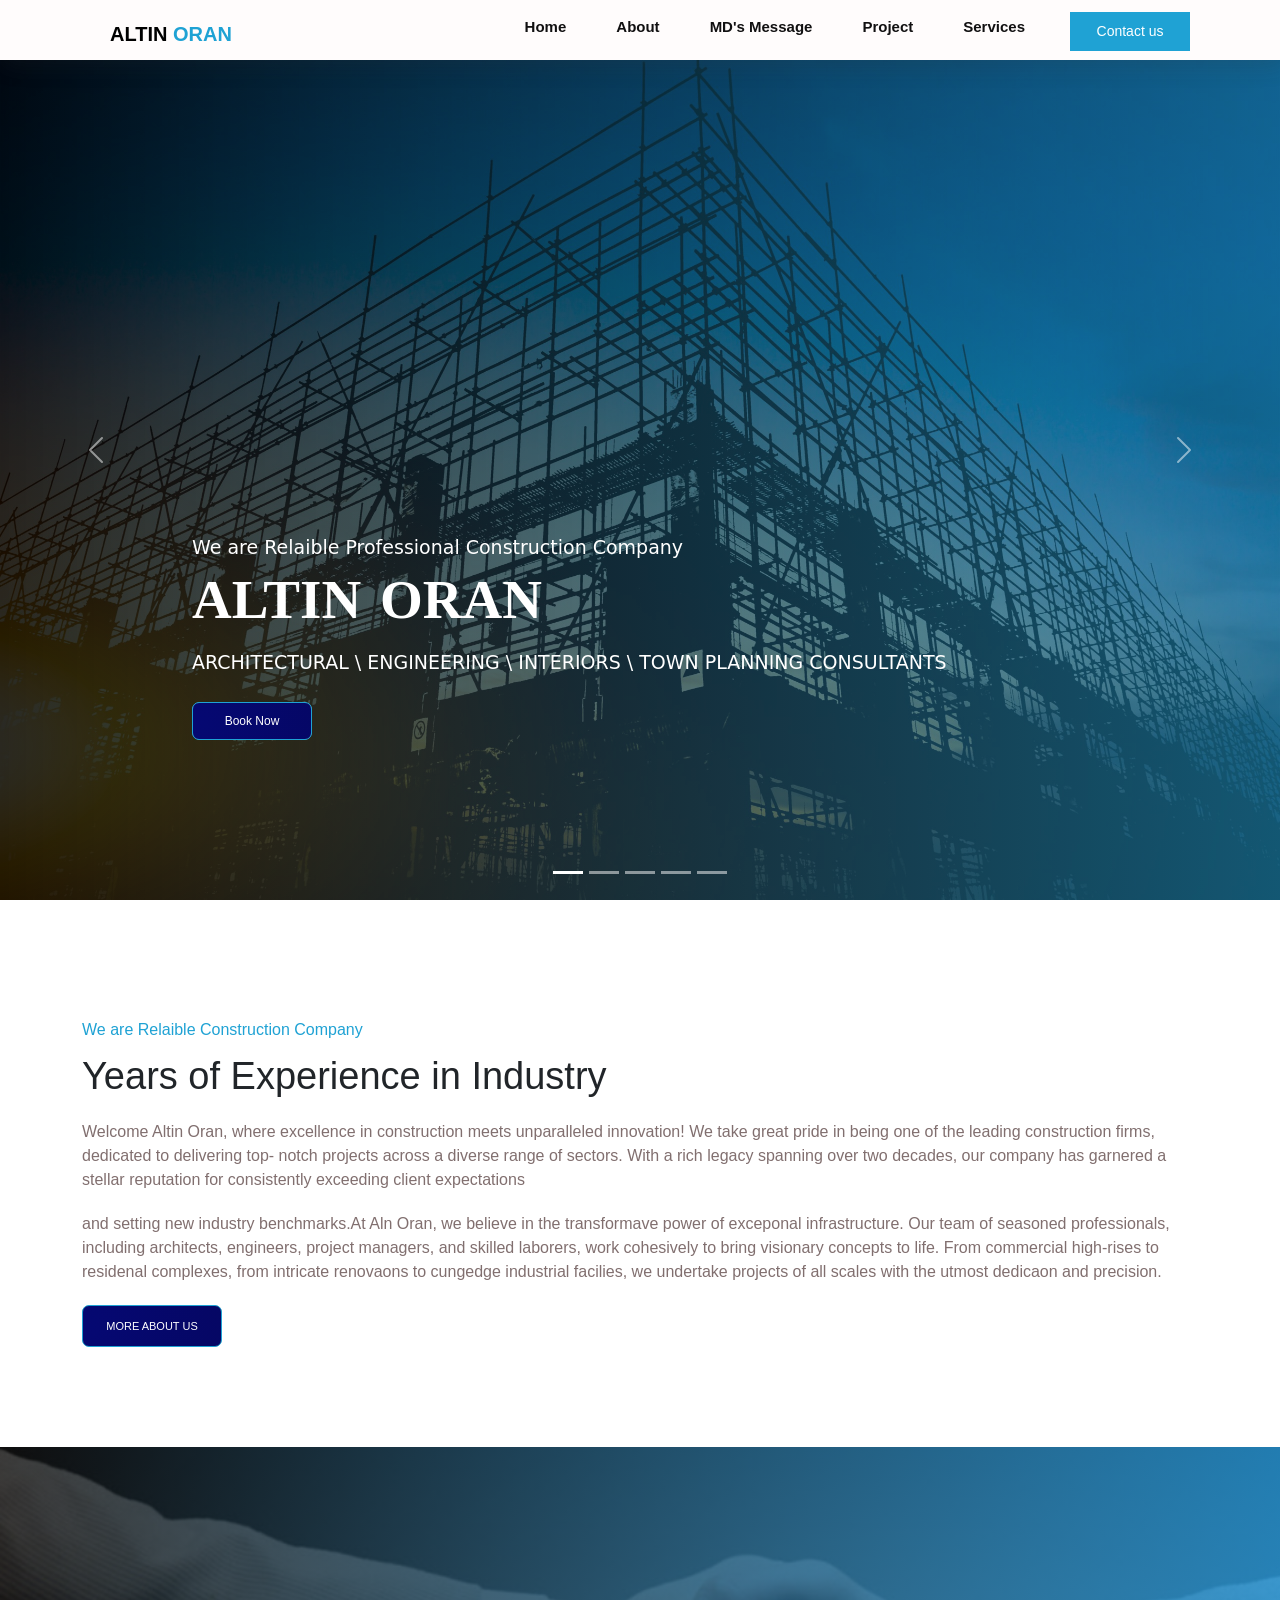
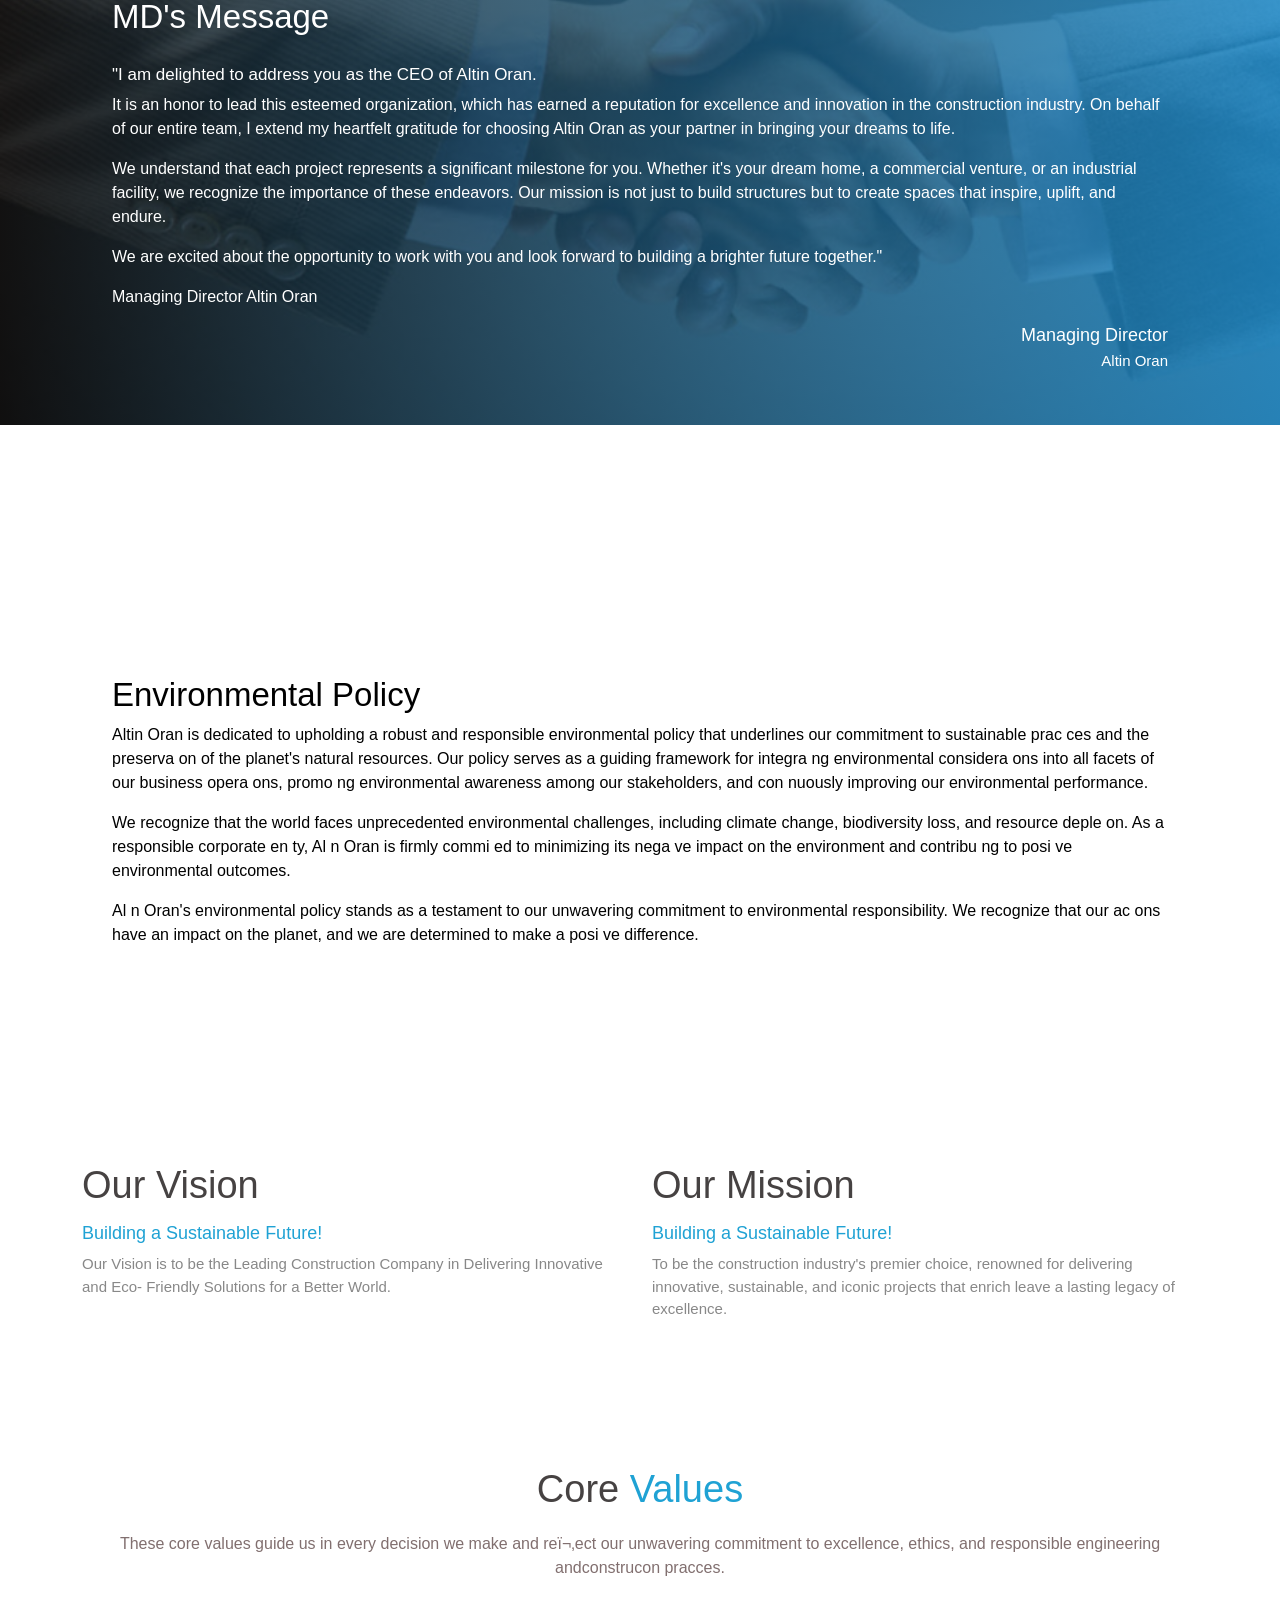
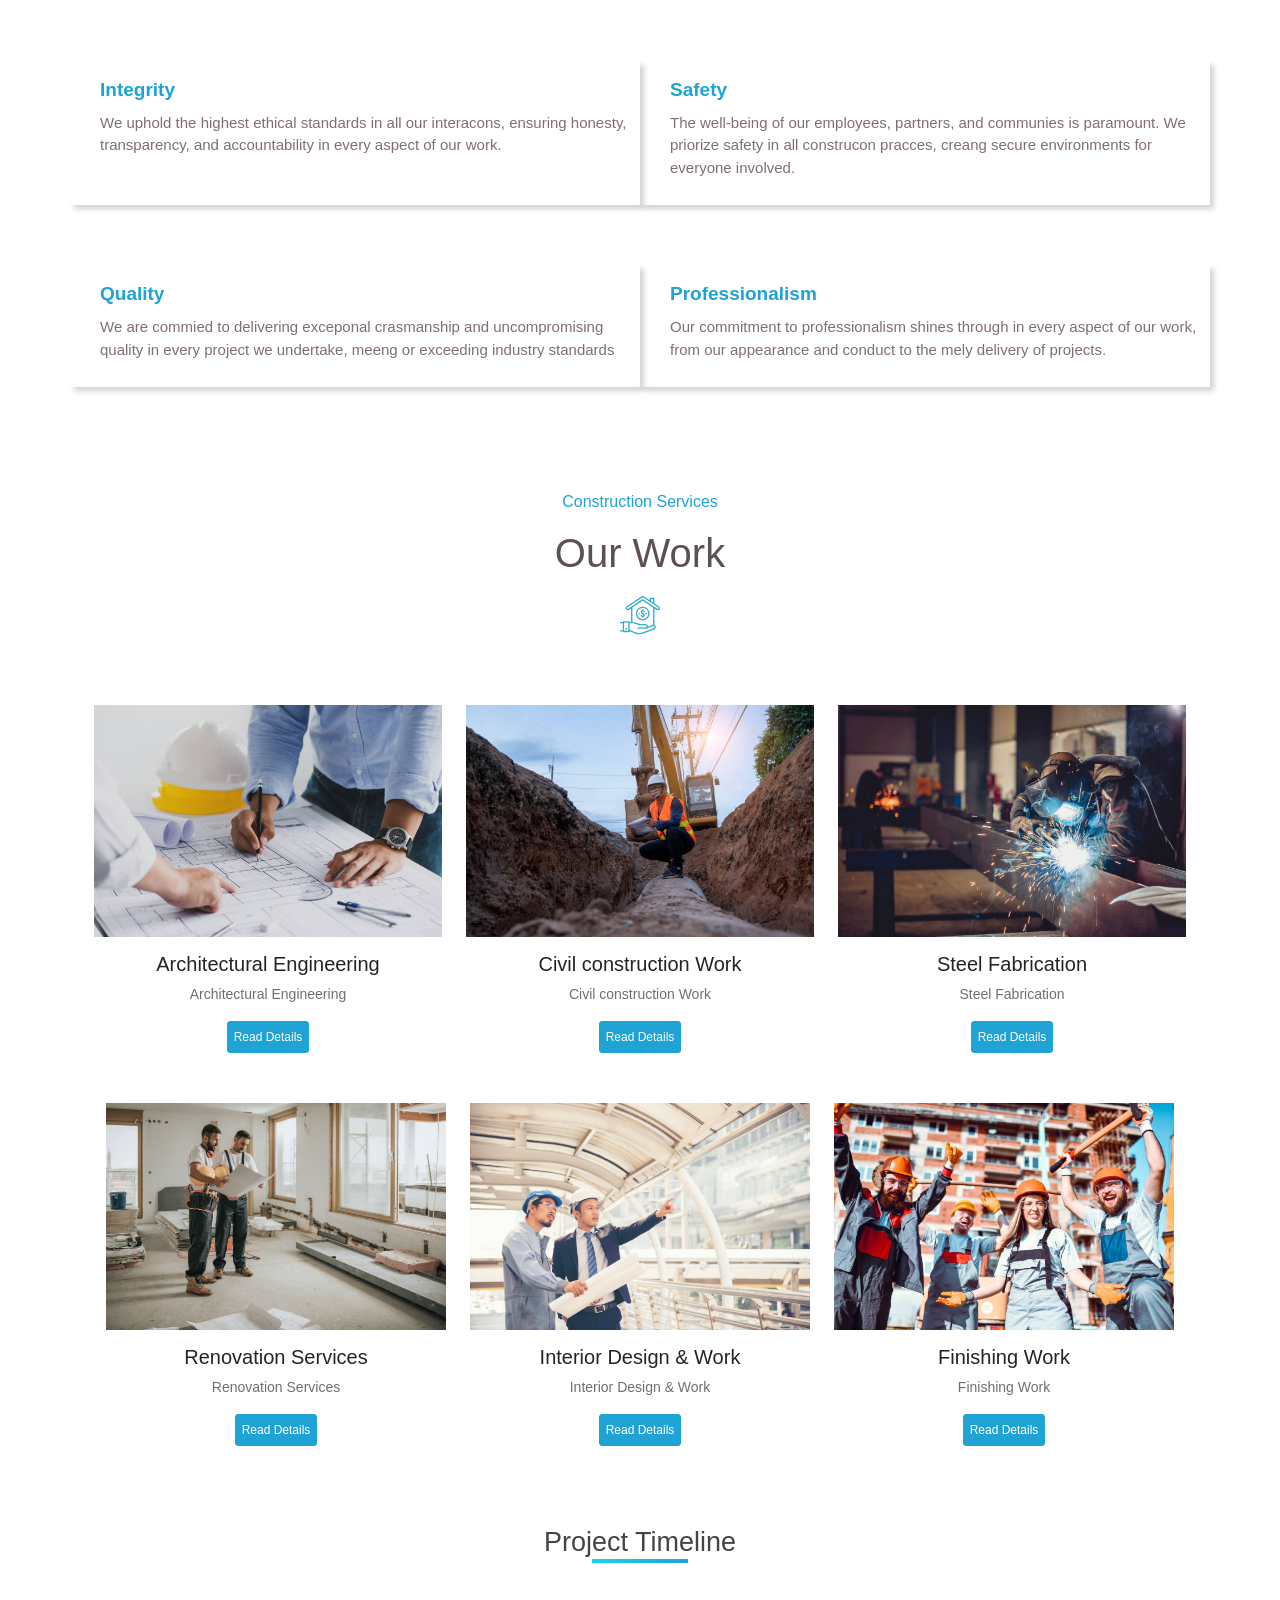
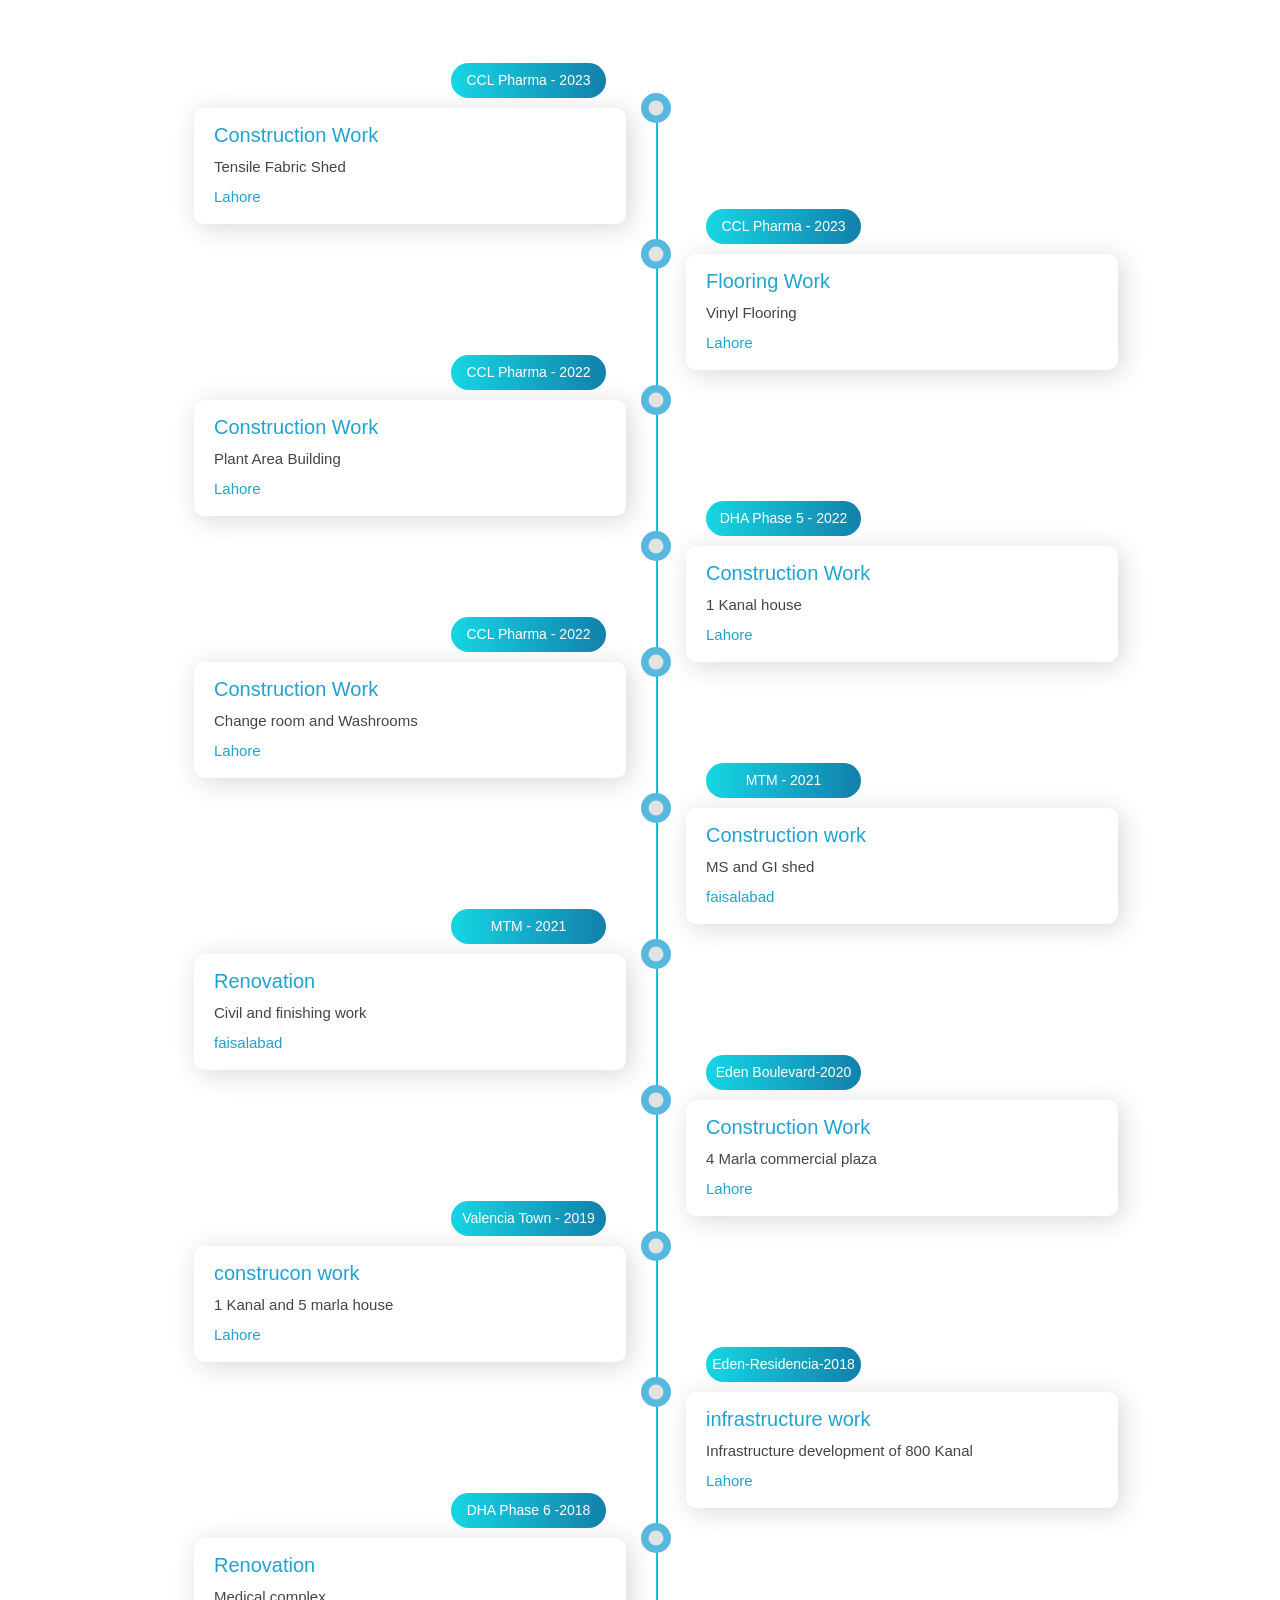
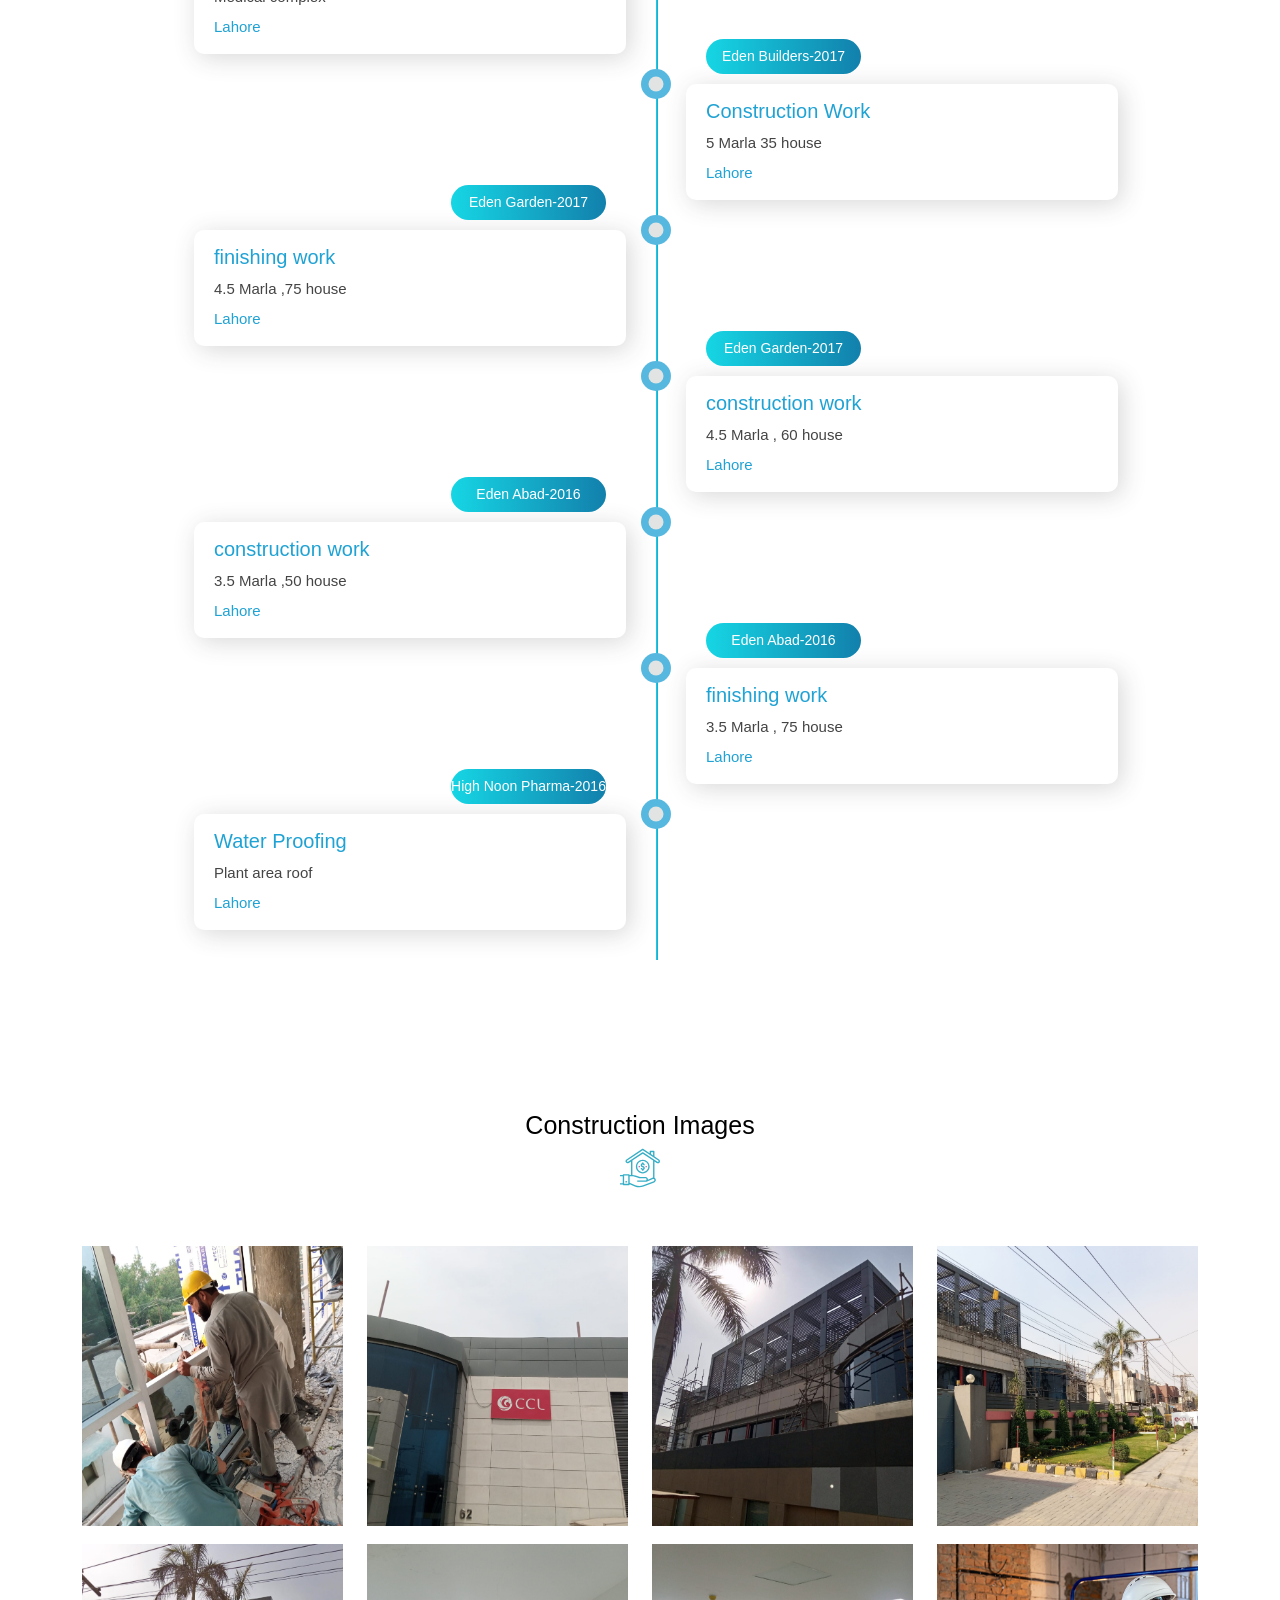
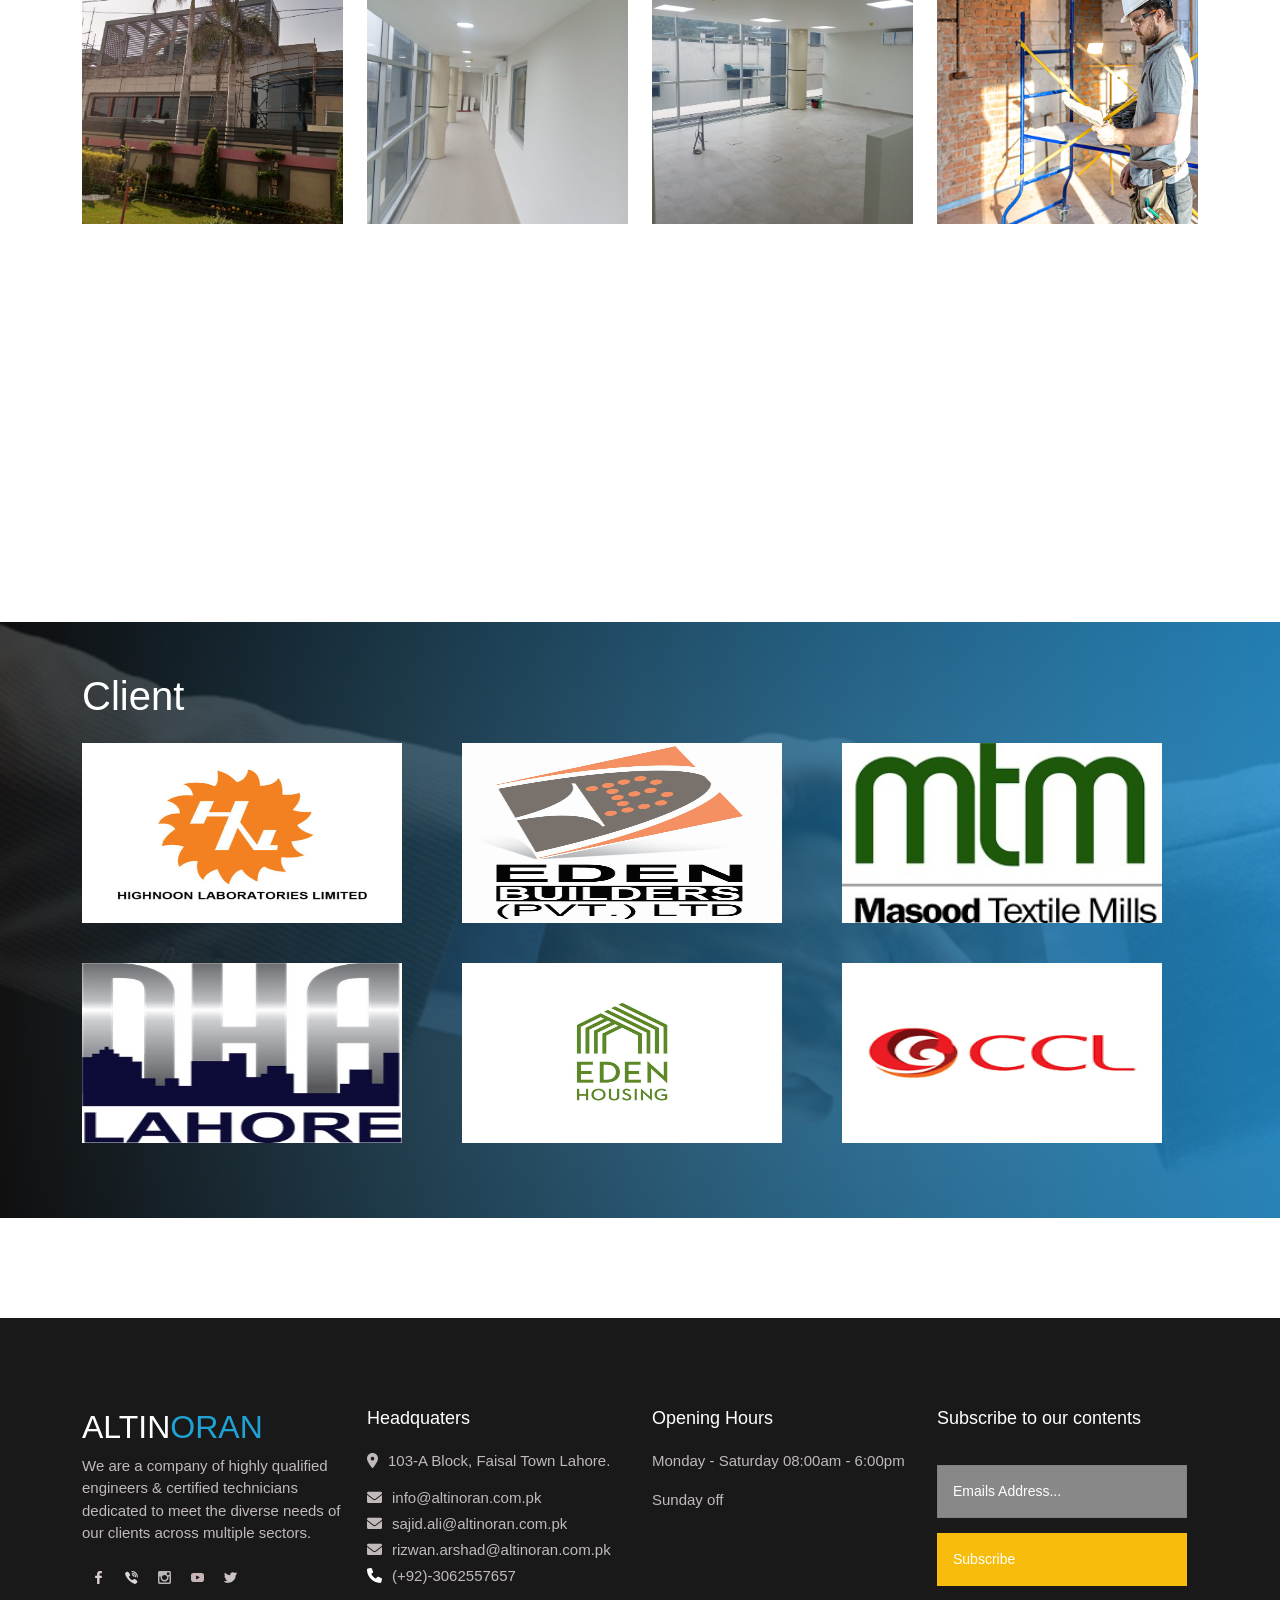
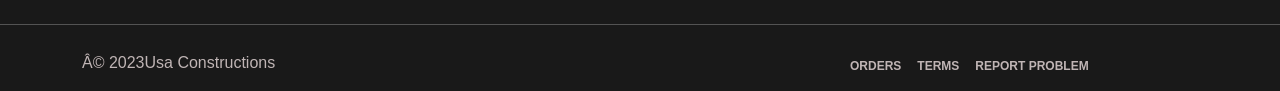
==== commit 1052e5a2: "Fix absolute image paths and broken script tag for Vercel deployment - Replace all D:\altinoran\... " ====
--- a/navbar.html
+++ b/navbar.html
@@ -249,20 +249,20 @@
     <img src="img/arc.jpg" alt="" class="img-fluid">
     <h1>Architectural Engineering </h1>
     <p>Architectural Engineering</p>
-    <button><a href="serviecs.html " target="_blank">Read Details</a></button>
+    <button><a href="serviecs.html" target="_blank">Read Details</a></button>
      
    </div>
    <div class="col-lg-4 col-md-4 col-sm-6 services-card"data-aos="zoom-in">
     <img src="img/civil.jpg" alt="" class="img-fluid">
     <h1>Civil construction Work </h1>
     <p>Civil construction Work</p>
-    <button><a href="serviecs.html " target="_blank">Read Details</a></button>
+    <button><a href="serviecs.html" target="_blank">Read Details</a></button>
    </div>
    <div class="col-lg-4 col-md-4 col-sm-6 services-card"data-aos="zoom-in">
     <img src="img/stee.jpg" alt="" class="img-fluid">
     <h1>Steel Fabrication</h1>
     <p>Steel Fabrication</p>
-    <button><a href="serviecs.html " target="_blank">Read Details</a></button>
+    <button><a href="serviecs.html" target="_blank">Read Details</a></button>
    </div>
 </div>
 
@@ -273,19 +273,19 @@
         <img src="img/renovate.jpg" alt="" class="img-fluid">
         <h1>Renovation Services</h1>
         <p>Renovation Services</p>
-        <button><a href="serviecs.html " target="_blank">Read Details</a></button>
+        <button><a href="serviecs.html" target="_blank">Read Details</a></button>
        </div>
        <div class="col-lg-4 col-md-4 col-sm-6 services-card"data-aos="zoom-in">
         <img src="img/interior.jpg" alt="" class="img-fluid">
         <h1>Interior Design & Work</h1>
         <p>Interior Design & Work</p>
-        <button><a href="serviecs.html " target="_blank">Read Details</a></button>
+        <button><a href="serviecs.html" target="_blank">Read Details</a></button>
        </div>
        <div class="col-lg-4 col-md-4 col-sm-6 services-card"data-aos="zoom-in">
         <img src="img/finishing.jpg" alt="" class="img-fluid">
         <h1>Finishing Work</h1>
         <p>Finishing Work</p>
-        <button><a href="serviecs.html " target="_blank">Read Details</a></button>
+        <button><a href="serviecs.html" target="_blank">Read Details</a></button>
        </div>
      </div>
      </div>
@@ -442,41 +442,40 @@
     <div class="row">
 
       <div class="col-lg-3 col-md-6 col-sm-12 professional-img"  data-aos="zoom-in">
-        <!-- <img src="img/portfolio-1.jpg" alt= "" class="img-fluid"> -->
-        <img src="D:\altinoran\final2\project-img\img1.jpeg" alt= "img" class="img-fluid">
+        <img src="project-img/img1.jpeg" alt= "img" class="img-fluid">
       </div>
       <div class="col-lg-3 col-md-6 col-sm-12  professional-img"   data-aos="zoom-in">
-        <img src="D:\altinoran\final2\project-img\img2.jpeg" alt= "" class="img-fluid">
-      </div>
-      <div class="col-lg-3 col-md-6 col-sm-12  professional-img"  data-aos="zoom-in">
-        <img src="D:\altinoran\final2\project-img\img3.jpeg" alt= "" class="img-fluid">
-      </div>
-      <div class="col-lg-3 col-md-6 col-sm-12  professional-img"  data-aos="zoom-in">
-        <img src="D:\altinoran\final2\project-img\img4.jpeg" alt= "" class="img-fluid">
-      </div>
-      <div class="col-lg-3 col-md-6 col-sm-12  professional-img"  data-aos="zoom-in">
-        <img src="D:\altinoran\final2\project-img\img5.jpeg" alt= "" class="img-fluid">
-      </div>
-      <div class="col-lg-3 col-md-6 col-sm-12  professional-img"  data-aos="zoom-in">
-        <img src="D:\altinoran\final2\project-img\img6.jpeg" alt= "" class="img-fluid">
-      </div>
-      <div class="col-lg-3 col-md-6 col-sm-12  professional-img"  data-aos="zoom-in">
-        <img src="D:\altinoran\final2\project-img\img7.jpeg" alt= "" class="img-fluid">
+        <img src="project-img/img2.jpeg" alt= "" class="img-fluid">
+      </div>
+      <div class="col-lg-3 col-md-6 col-sm-12  professional-img"  data-aos="zoom-in">
+        <img src="project-img/img3.jpeg" alt= "" class="img-fluid">
+      </div>
+      <div class="col-lg-3 col-md-6 col-sm-12  professional-img"  data-aos="zoom-in">
+        <img src="project-img/img4.jpeg" alt= "" class="img-fluid">
+      </div>
+      <div class="col-lg-3 col-md-6 col-sm-12  professional-img"  data-aos="zoom-in">
+        <img src="project-img/img5.jpeg" alt= "" class="img-fluid">
+      </div>
+      <div class="col-lg-3 col-md-6 col-sm-12  professional-img"  data-aos="zoom-in">
+        <img src="project-img/img6.jpeg" alt= "" class="img-fluid">
+      </div>
+      <div class="col-lg-3 col-md-6 col-sm-12  professional-img"  data-aos="zoom-in">
+        <img src="project-img/img7.jpeg" alt= "" class="img-fluid">
       </div>
       <div class="col-lg-3 col-md-6 col-sm-12  professional-img"  data-aos="zoom-in">
         <img src="img/portfolio-2.jpg" alt= "" class="img-fluid">
       </div>
       <div class="col-lg-3 col-md-6 col-sm-12  professional-img"  data-aos="zoom-in">
-        <img src="D:\altinoran\final2\img\safety-in-construction-site-scaled.jpg" alt= "" class="img-fluid">
-      </div>
-      <div class="col-lg-3 col-md-6 col-sm-12  professional-img"  data-aos="zoom-in">
-        <img src="D:\altinoran\final2\img\1605204.jpg" alt= "" class="img-fluid">
-      </div>
-      <div class="col-lg-3 col-md-6 col-sm-12  professional-img"  data-aos="zoom-in">
-        <img src="D:\altinoran\final2\img\civil.jpg" alt= "" class="img-fluid">
-      </div>
-      <div class="col-lg-3 col-md-6 col-sm-12  professional-img"  data-aos="zoom-in">
-        <img src="D:\altinoran\final2\img\new-residential-house-contemporary-style-building-progress-construction-site-with-blue-sky_293060-4104.jpg" alt= "" class="img-fluid">
+        <img src="img/safety-in-construction-site-scaled.jpg" alt= "" class="img-fluid">
+      </div>
+      <div class="col-lg-3 col-md-6 col-sm-12  professional-img"  data-aos="zoom-in">
+        <img src="img/1605204.jpg" alt= "" class="img-fluid">
+      </div>
+      <div class="col-lg-3 col-md-6 col-sm-12  professional-img"  data-aos="zoom-in">
+        <img src="img/civil.jpg" alt= "" class="img-fluid">
+      </div>
+      <div class="col-lg-3 col-md-6 col-sm-12  professional-img"  data-aos="zoom-in">
+        <img src="img/new-residential-house-contemporary-style-building-progress-construction-site-with-blue-sky_293060-4104.jpg" alt= "" class="img-fluid">
       </div>
     </div>
    </div>
@@ -606,10 +605,7 @@
 </section>
 
     <!-- Script -->
-    <script src="script.js">
-    </script>
-  
-        </script>
+    <script src="script.js"></script>
         <script>
           AOS.init(
             {
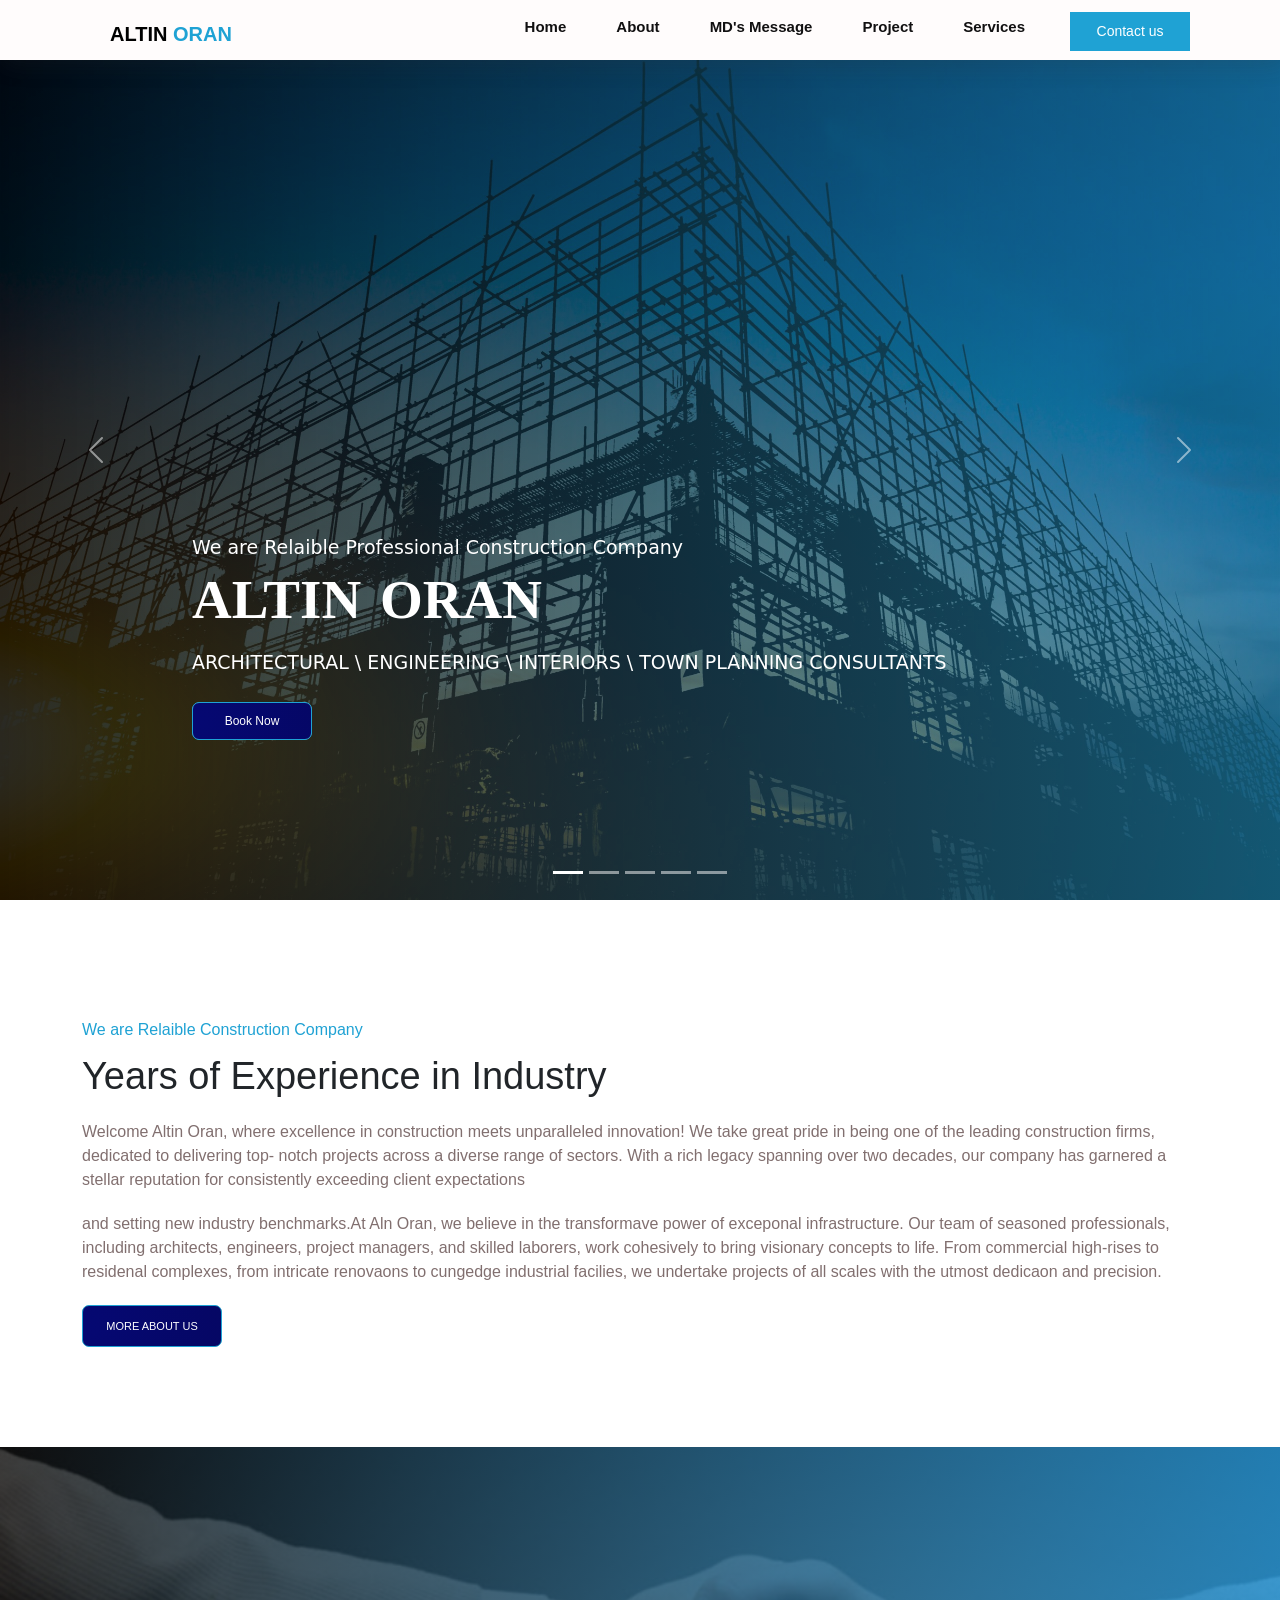
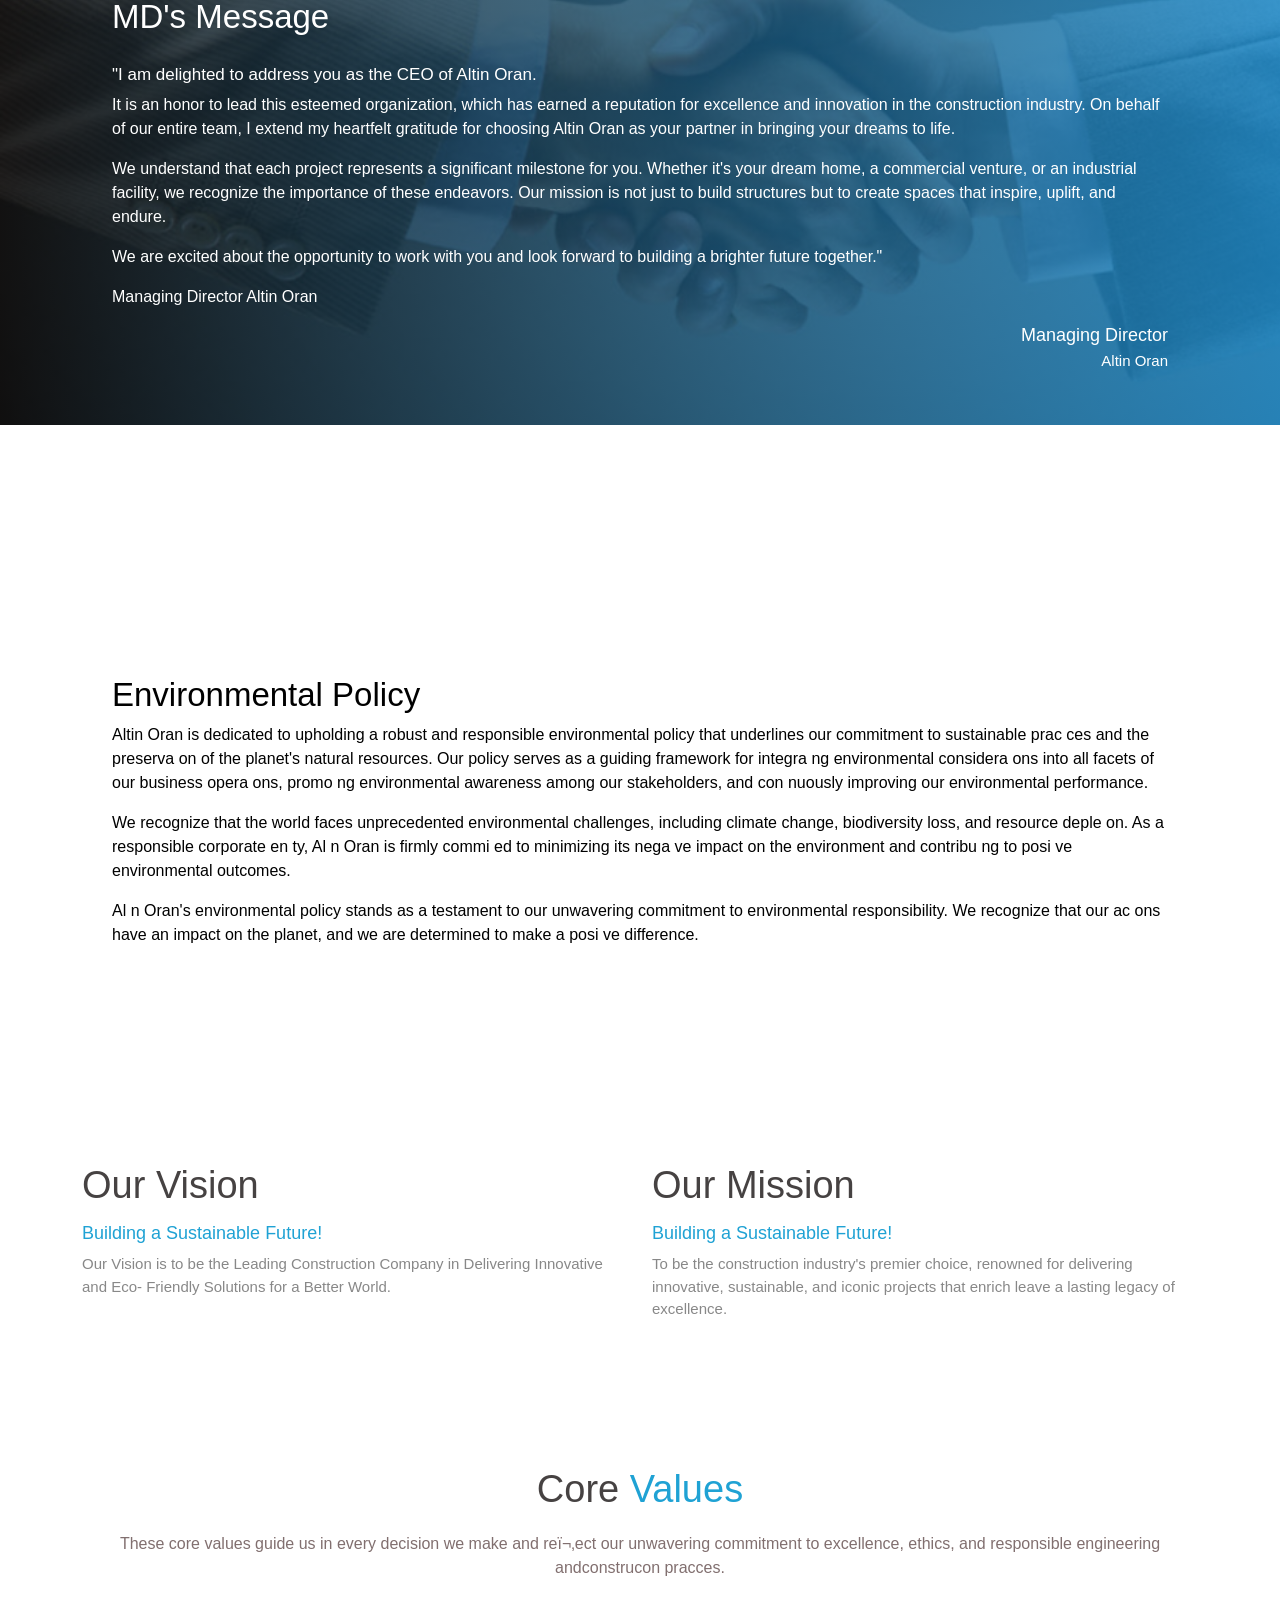
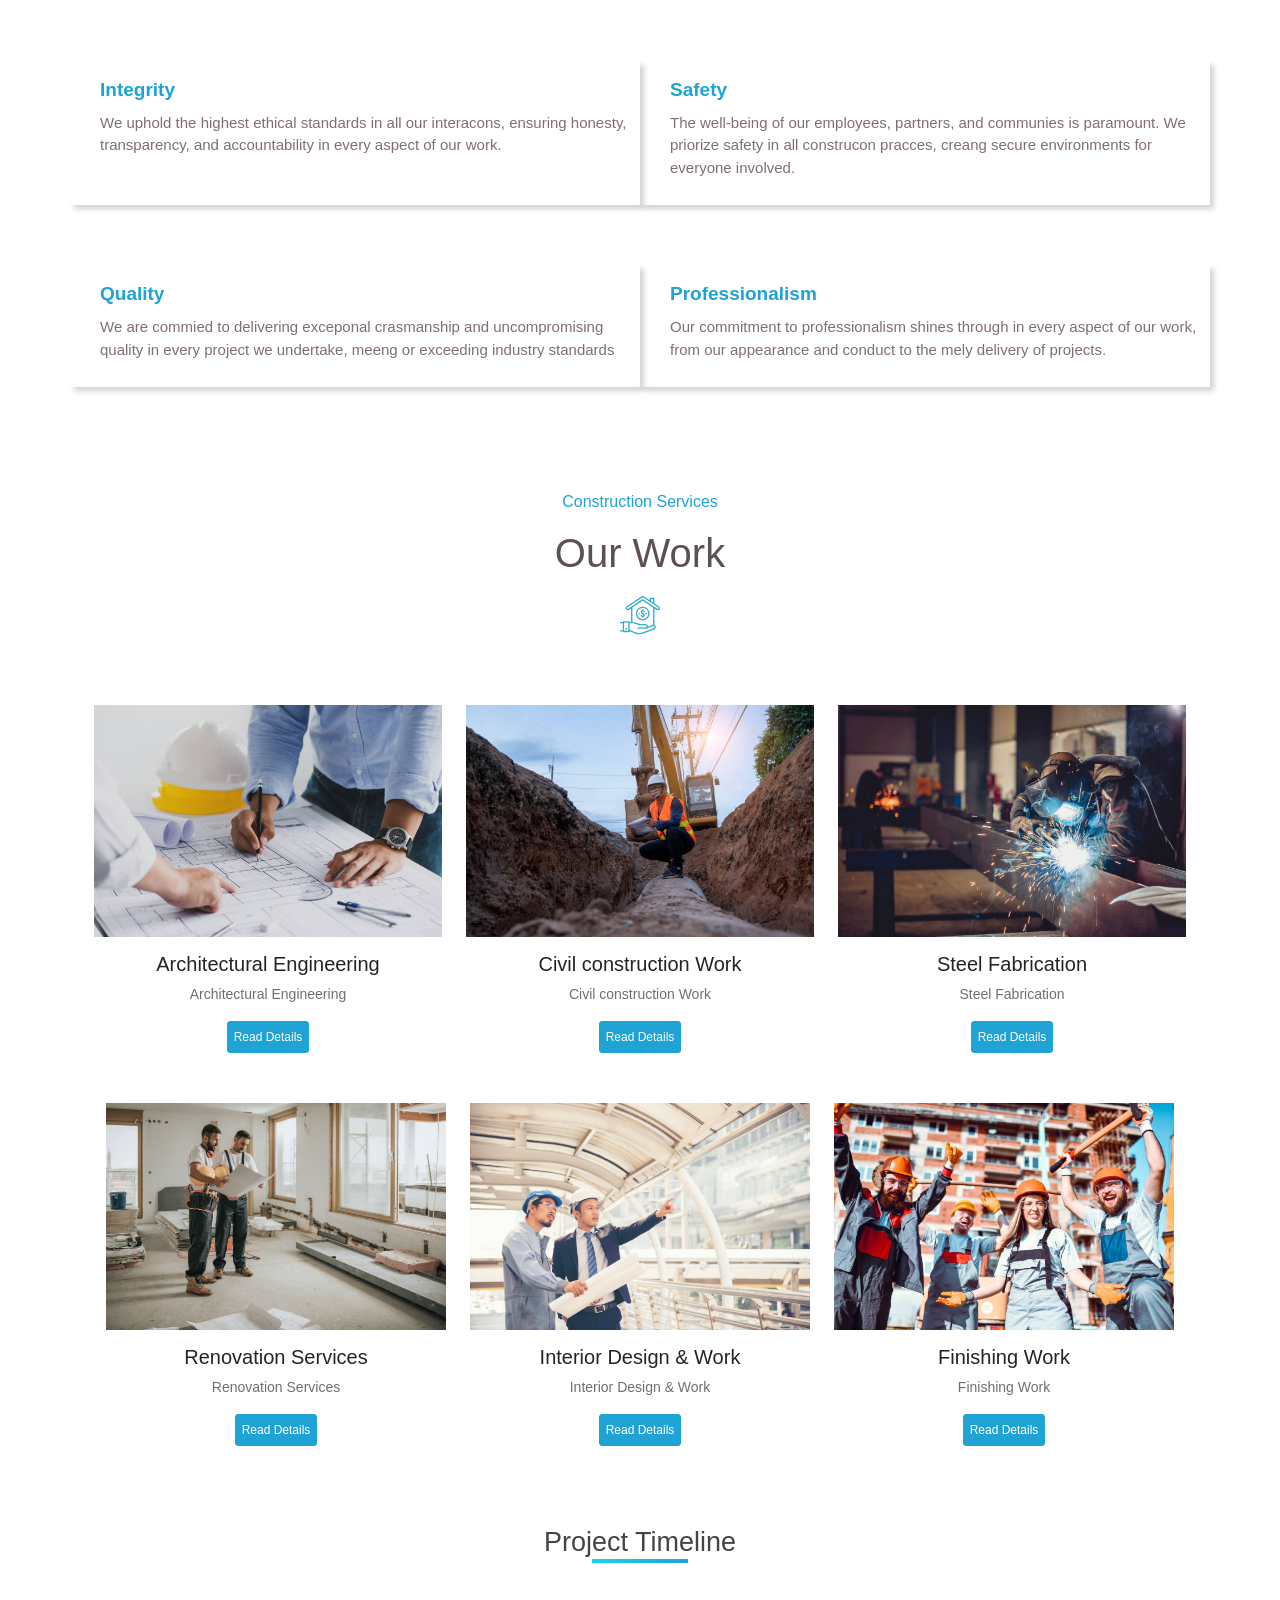
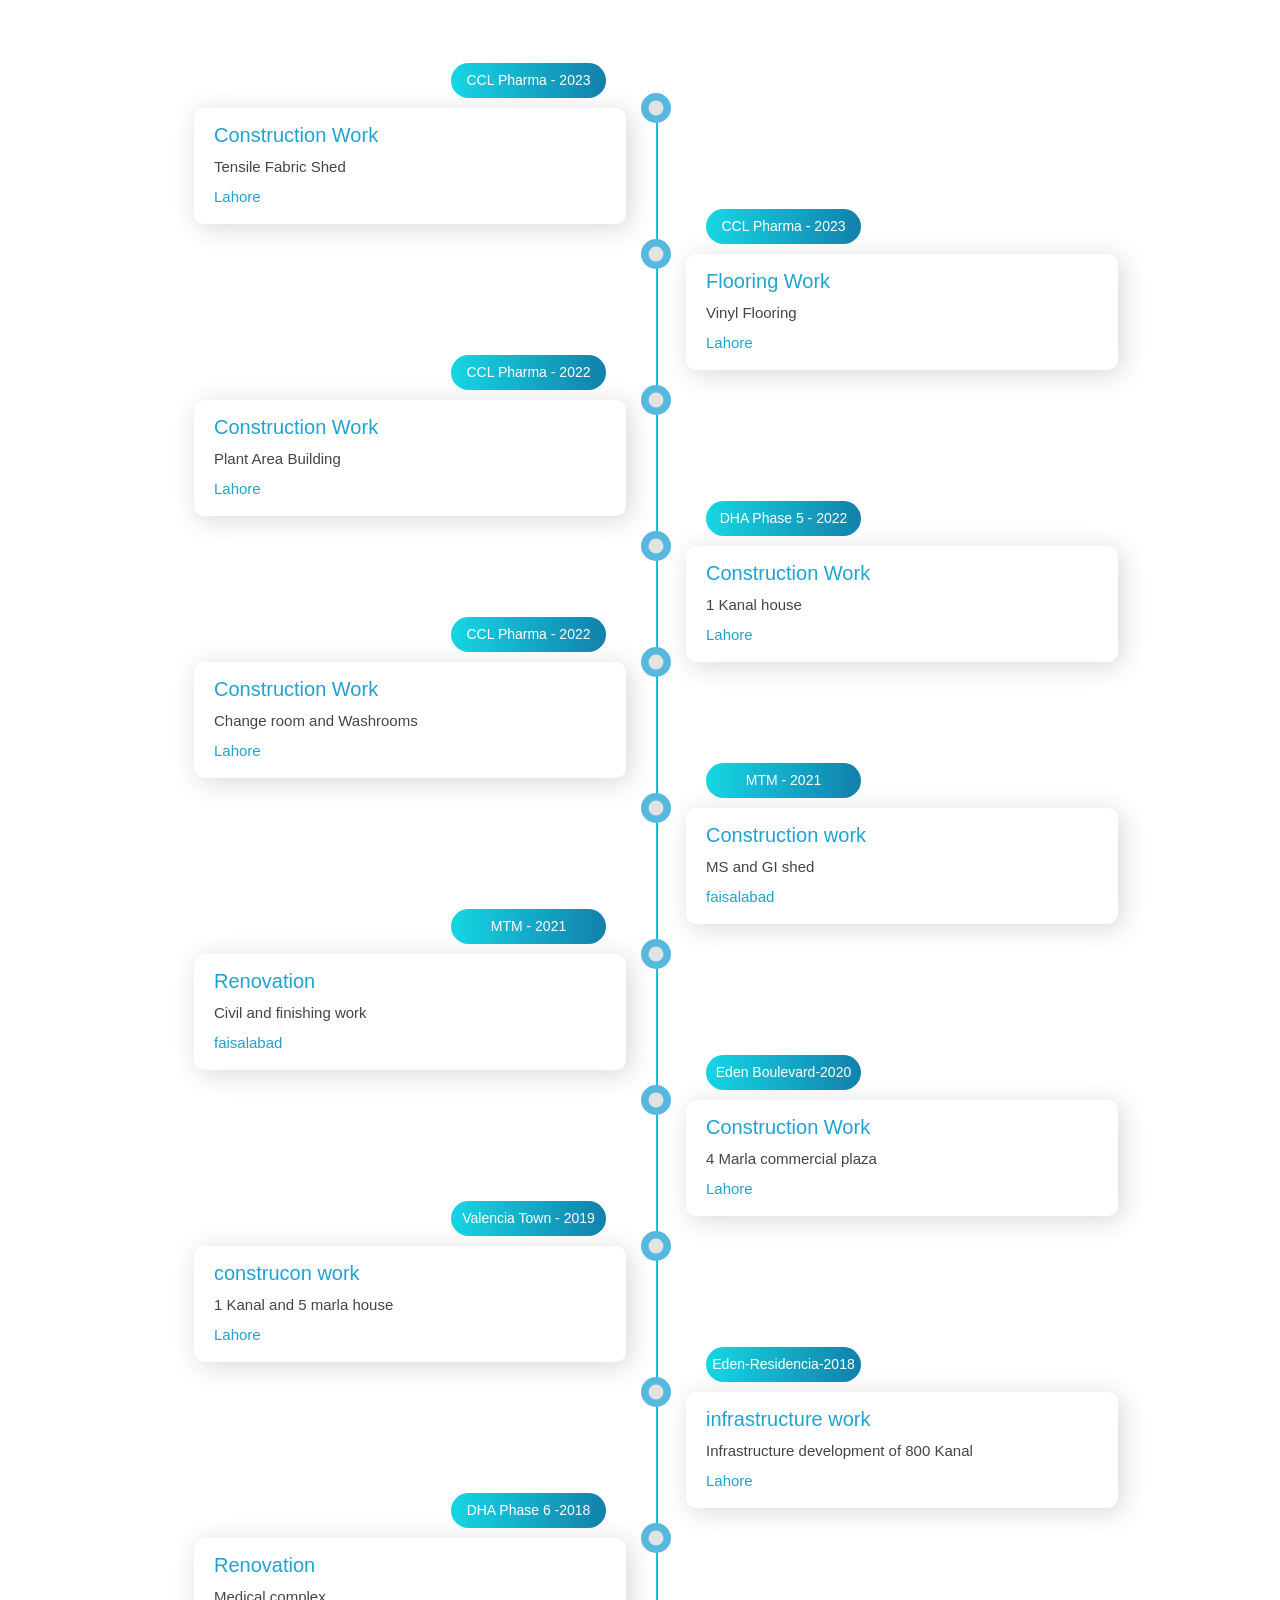
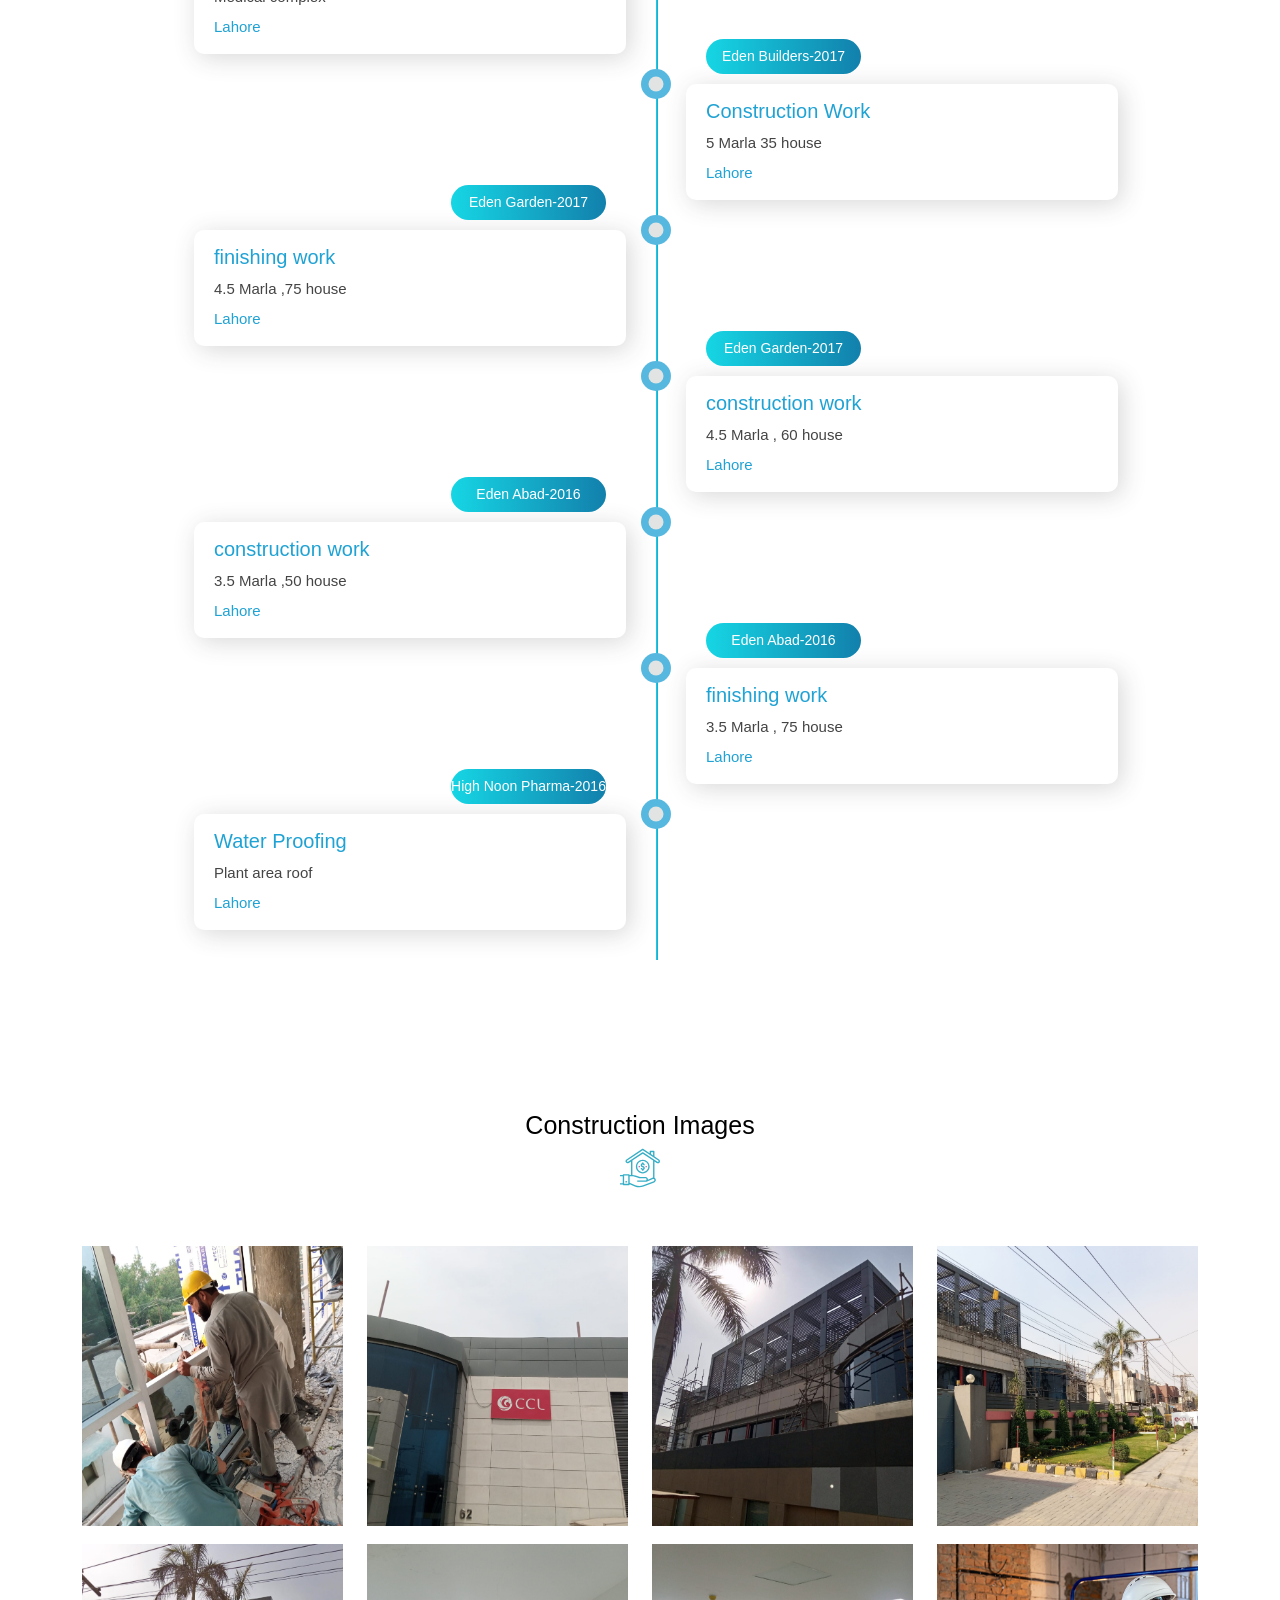
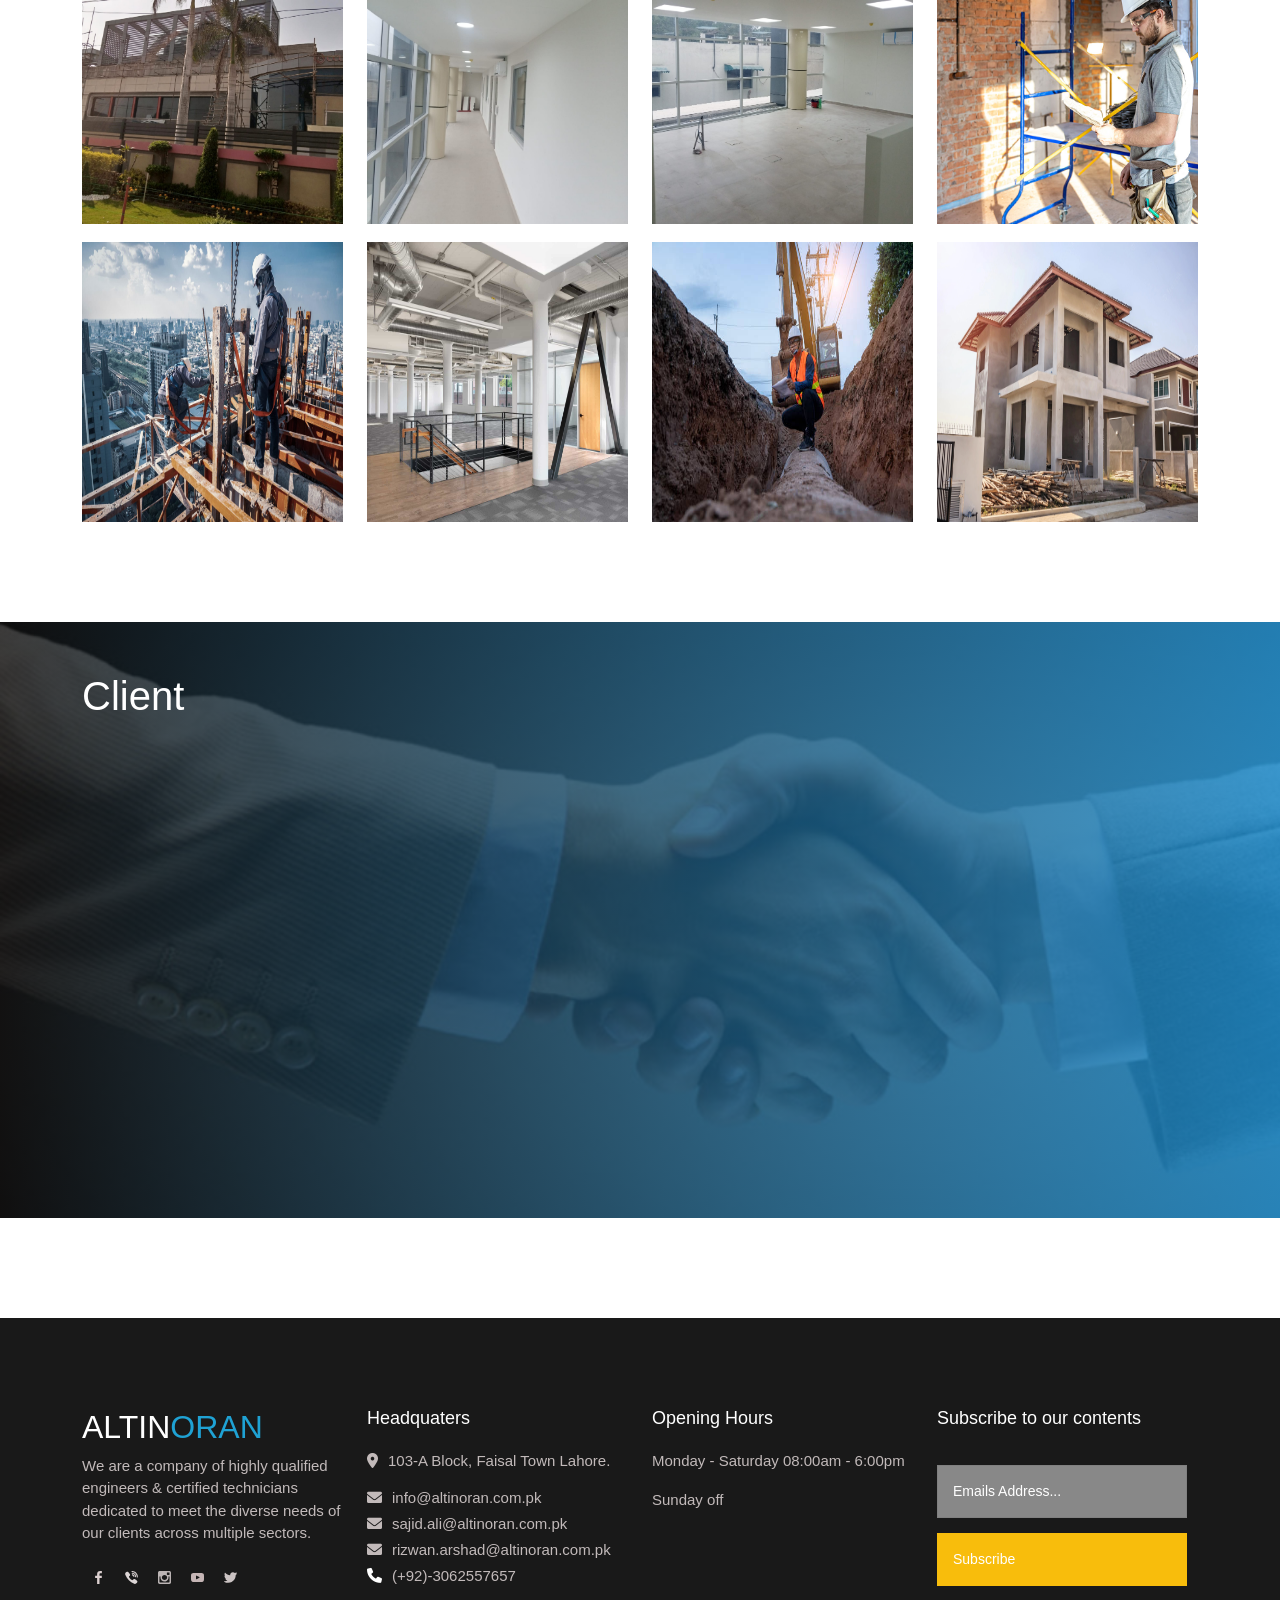
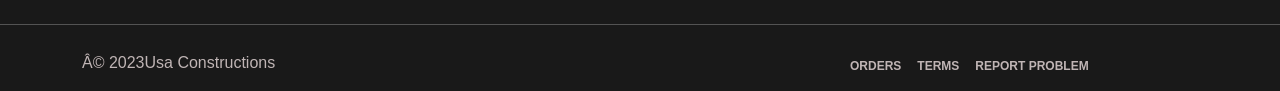
==== commit 84456be8: "Update email contact in Book Now buttons and enhance CSS for mobile responsiveness" ====
--- a/navbar.html
+++ b/navbar.html
@@ -79,7 +79,7 @@
               <h4>We are Relaible Professional Construction Company</h4>
                 <h1>ALTIN ORAN </h1>
                 <h4>ARCHITECTURAL \ ENGINEERING \ INTERIORS \ TOWN PLANNING CONSULTANTS </h4> 
-                <button onclick="location.href='mailto:Shakoor52@gmail.com'"> Book Now</button>
+                <button onclick="location.href='mailto:sajid.ali@altinoran.com.pk'"> Book Now</button>
 
             </div>
         </div>
@@ -91,7 +91,7 @@
               <h4>We are Relaible Professional Construction Company</h4>
                 <h1>ALTIN ORAN </h1>
                 <h4>ARCHITECTURAL \ ENGINEERING \ INTERIORS \ TOWN PLANNING CONSULTANTS</h4>  
-                <button onclick="location.href='mailto:Shakoor52@gmail.com'"> Book Now</button>
+                <button onclick="location.href='mailto:sajid.ali@altinoran.com.pk'"> Book Now</button>
 
             </div>
         </div>
@@ -103,7 +103,7 @@
             <h4>We are Relaible Professional Construction Company</h4>
               <h1>ALTIN ORAN </h1>
               <h4>ARCHITECTURAL \ ENGINEERING \ INTERIORS \ TOWN PLANNING CONSULTANTS</h4>  
-              <button onclick="location.href='mailto:Shakoor52@gmail.com'"> Book Now</button>
+              <button onclick="location.href='mailto:sajid.ali@altinoran.com.pk'"> Book Now</button>
 
           </div>
       </div>
@@ -115,7 +115,7 @@
           <h4>We are Relaible Professional Construction Company</h4>
             <h1>ALTIN ORAN </h1>
             <h4>ARCHITECTURAL \ ENGINEERING \ INTERIORS \ TOWN PLANNING CONSULTANTS</h4>  
-            <button onclick="location.href='mailto:Shakoor52@gmail.com'"> Book Now</button>
+            <button onclick="location.href='mailto:sajid.ali@altinoran.com.pk'"> Book Now</button>
 
         </div>
     </div>
--- a/navbar.css
+++ b/navbar.css
@@ -2,6 +2,11 @@
     padding: 0;
     margin: 0;
     box-sizing: border-box;
+}
+
+html, body {
+    overflow-x: hidden;
+    max-width: 100%;
 }
 
 *:not(i) {
@@ -1104,7 +1109,16 @@
 
 
 @media only screen and (max-width: 767px) {
-   
+    .professional-section{
+        background-attachment: scroll;
+    }
+    .envir{
+        background-attachment: scroll;
+    }
+    .carousel-item, .carousel-inner, .carousel {
+        max-width: 100vw;
+        overflow: hidden;
+    }
     .carousel-caption {
         z-index: 2;
         color: white;
@@ -1209,9 +1223,19 @@
 }
 
 @media only screen and (max-width: 575px) {
-   
+
     header {
         padding: 15px 20px  5px 20px;
+    }
+    .professional-section{
+        background-attachment: scroll;
+    }
+    .envir{
+        background-attachment: scroll;
+    }
+    .carousel-item, .carousel-inner, .carousel {
+        max-width: 100vw;
+        overflow: hidden;
     }
     nav ul {
         top: 58.18px;
